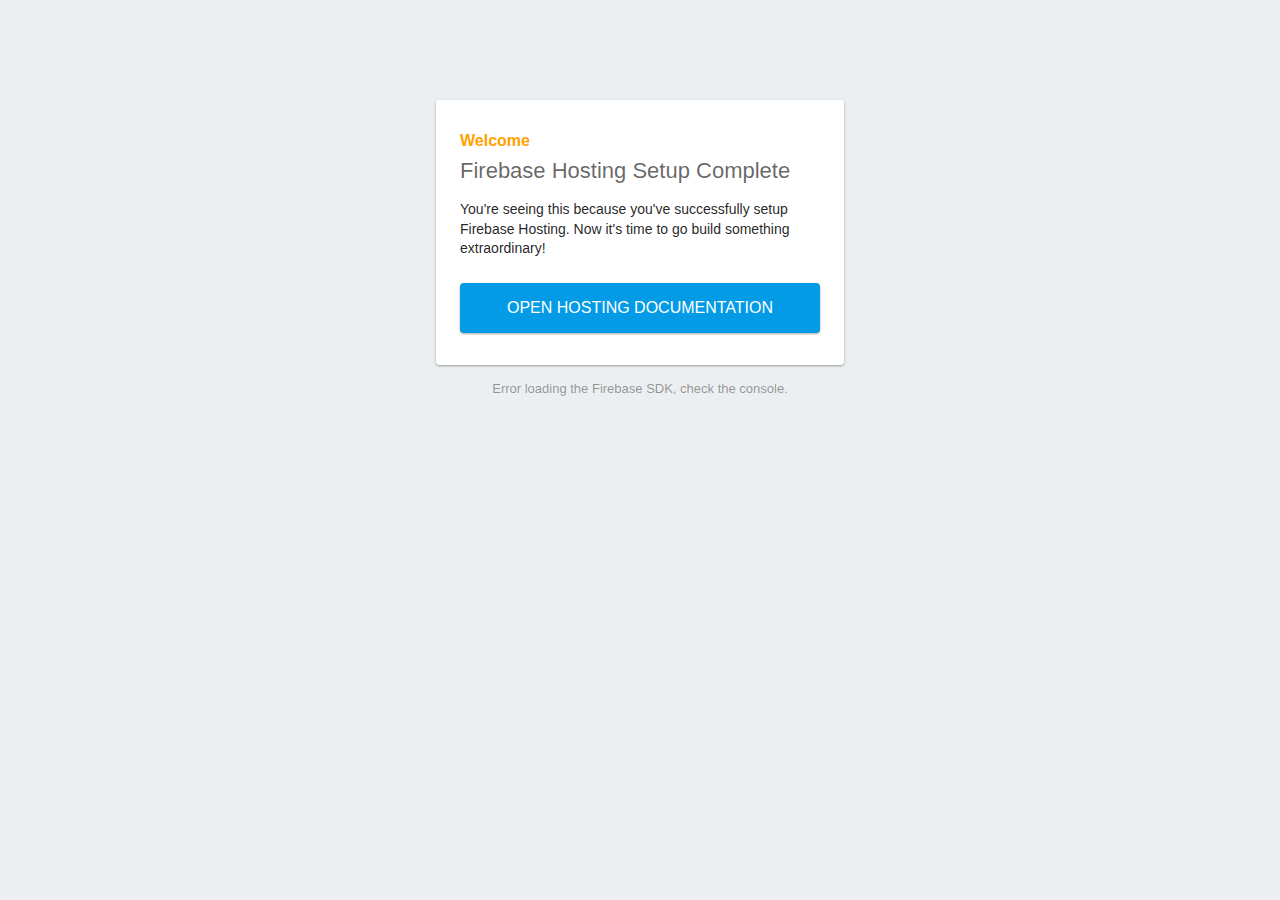
==== public/index.html @ 1b61a0ce "Added Firebase" ====
<!DOCTYPE html>
<html>
  <head>
    <meta charset="utf-8">
    <meta name="viewport" content="width=device-width, initial-scale=1">
    <title>Welcome to Firebase Hosting</title>

    <!-- update the version number as needed -->
    <script defer src="/__/firebase/9.15.0/firebase-app-compat.js"></script>
    <!-- include only the Firebase features as you need -->
    <script defer src="/__/firebase/9.15.0/firebase-auth-compat.js"></script>
    <script defer src="/__/firebase/9.15.0/firebase-database-compat.js"></script>
    <script defer src="/__/firebase/9.15.0/firebase-firestore-compat.js"></script>
    <script defer src="/__/firebase/9.15.0/firebase-functions-compat.js"></script>
    <script defer src="/__/firebase/9.15.0/firebase-messaging-compat.js"></script>
    <script defer src="/__/firebase/9.15.0/firebase-storage-compat.js"></script>
    <script defer src="/__/firebase/9.15.0/firebase-analytics-compat.js"></script>
    <script defer src="/__/firebase/9.15.0/firebase-remote-config-compat.js"></script>
    <script defer src="/__/firebase/9.15.0/firebase-performance-compat.js"></script>
    <!-- 
      initialize the SDK after all desired features are loaded, set useEmulator to false
      to avoid connecting the SDK to running emulators.
    -->
    <script defer src="/__/firebase/init.js?useEmulator=true"></script>

    <style media="screen">
      body { background: #ECEFF1; color: rgba(0,0,0,0.87); font-family: Roboto, Helvetica, Arial, sans-serif; margin: 0; padding: 0; }
      #message { background: white; max-width: 360px; margin: 100px auto 16px; padding: 32px 24px; border-radius: 3px; }
      #message h2 { color: #ffa100; font-weight: bold; font-size: 16px; margin: 0 0 8px; }
      #message h1 { font-size: 22px; font-weight: 300; color: rgba(0,0,0,0.6); margin: 0 0 16px;}
      #message p { line-height: 140%; margin: 16px 0 24px; font-size: 14px; }
      #message a { display: block; text-align: center; background: #039be5; text-transform: uppercase; text-decoration: none; color: white; padding: 16px; border-radius: 4px; }
      #message, #message a { box-shadow: 0 1px 3px rgba(0,0,0,0.12), 0 1px 2px rgba(0,0,0,0.24); }
      #load { color: rgba(0,0,0,0.4); text-align: center; font-size: 13px; }
      @media (max-width: 600px) {
        body, #message { margin-top: 0; background: white; box-shadow: none; }
        body { border-top: 16px solid #ffa100; }
      }
    </style>
  </head>
  <body>
    <div id="message">
      <h2>Welcome</h2>
      <h1>Firebase Hosting Setup Complete</h1>
      <p>You're seeing this because you've successfully setup Firebase Hosting. Now it's time to go build something extraordinary!</p>
      <a target="_blank" href="https://firebase.google.com/docs/hosting/">Open Hosting Documentation</a>
    </div>
    <p id="load">Firebase SDK Loading&hellip;</p>

    <script>
      document.addEventListener('DOMContentLoaded', function() {
        const loadEl = document.querySelector('#load');
        // // 🔥🔥🔥🔥🔥🔥🔥🔥🔥🔥🔥🔥🔥🔥🔥🔥🔥🔥🔥🔥🔥🔥🔥🔥🔥🔥🔥🔥🔥🔥🔥
        // // The Firebase SDK is initialized and available here!
        //
        // firebase.auth().onAuthStateChanged(user => { });
        // firebase.database().ref('/path/to/ref').on('value', snapshot => { });
        // firebase.firestore().doc('/foo/bar').get().then(() => { });
        // firebase.functions().httpsCallable('yourFunction')().then(() => { });
        // firebase.messaging().requestPermission().then(() => { });
        // firebase.storage().ref('/path/to/ref').getDownloadURL().then(() => { });
        // firebase.analytics(); // call to activate
        // firebase.analytics().logEvent('tutorial_completed');
        // firebase.performance(); // call to activate
        //
        // // 🔥🔥🔥🔥🔥🔥🔥🔥🔥🔥🔥🔥🔥🔥🔥🔥🔥🔥🔥🔥🔥🔥🔥🔥🔥🔥🔥🔥🔥🔥🔥

        try {
          let app = firebase.app();
          let features = [
            'auth', 
            'database', 
            'firestore',
            'functions',
            'messaging', 
            'storage', 
            'analytics', 
            'remoteConfig',
            'performance',
          ].filter(feature => typeof app[feature] === 'function');
          loadEl.textContent = `Firebase SDK loaded with ${features.join(', ')}`;
        } catch (e) {
          console.error(e);
          loadEl.textContent = 'Error loading the Firebase SDK, check the console.';
        }
      });
    </script>
  </body>
</html>
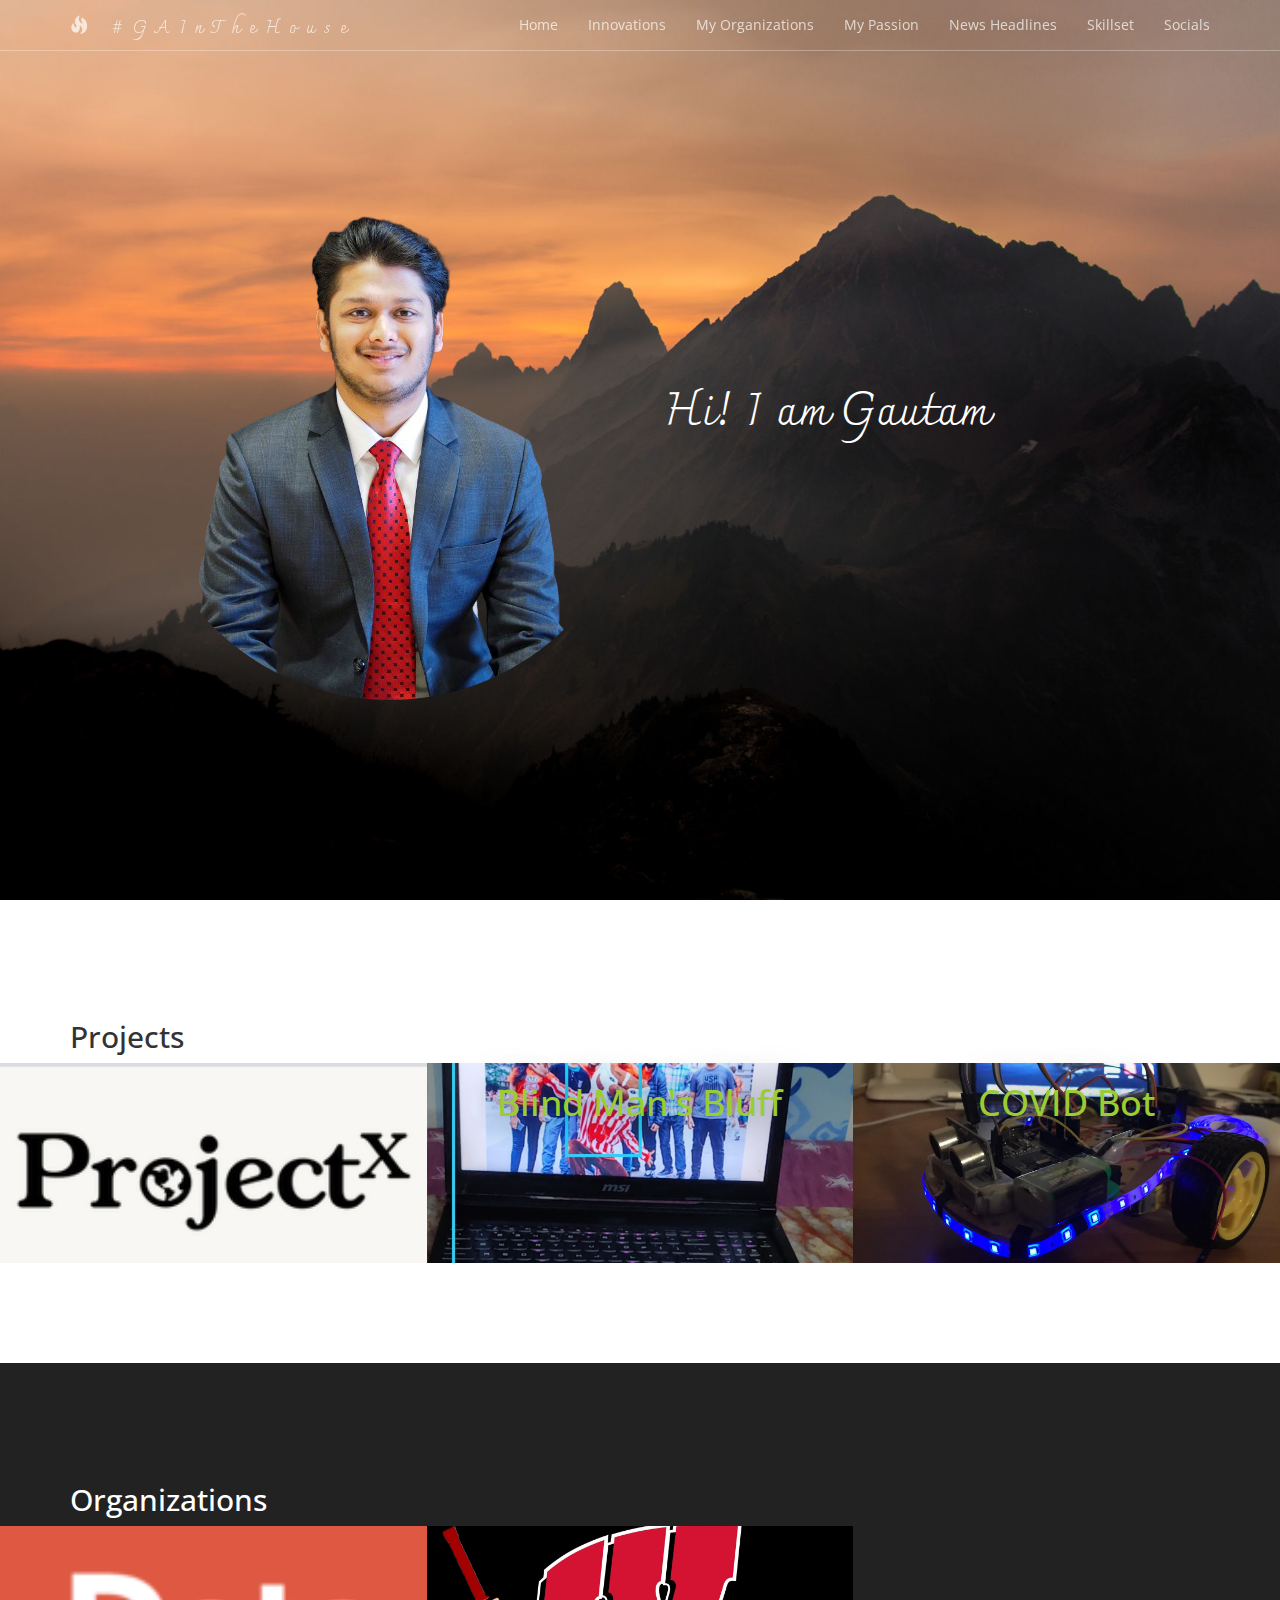
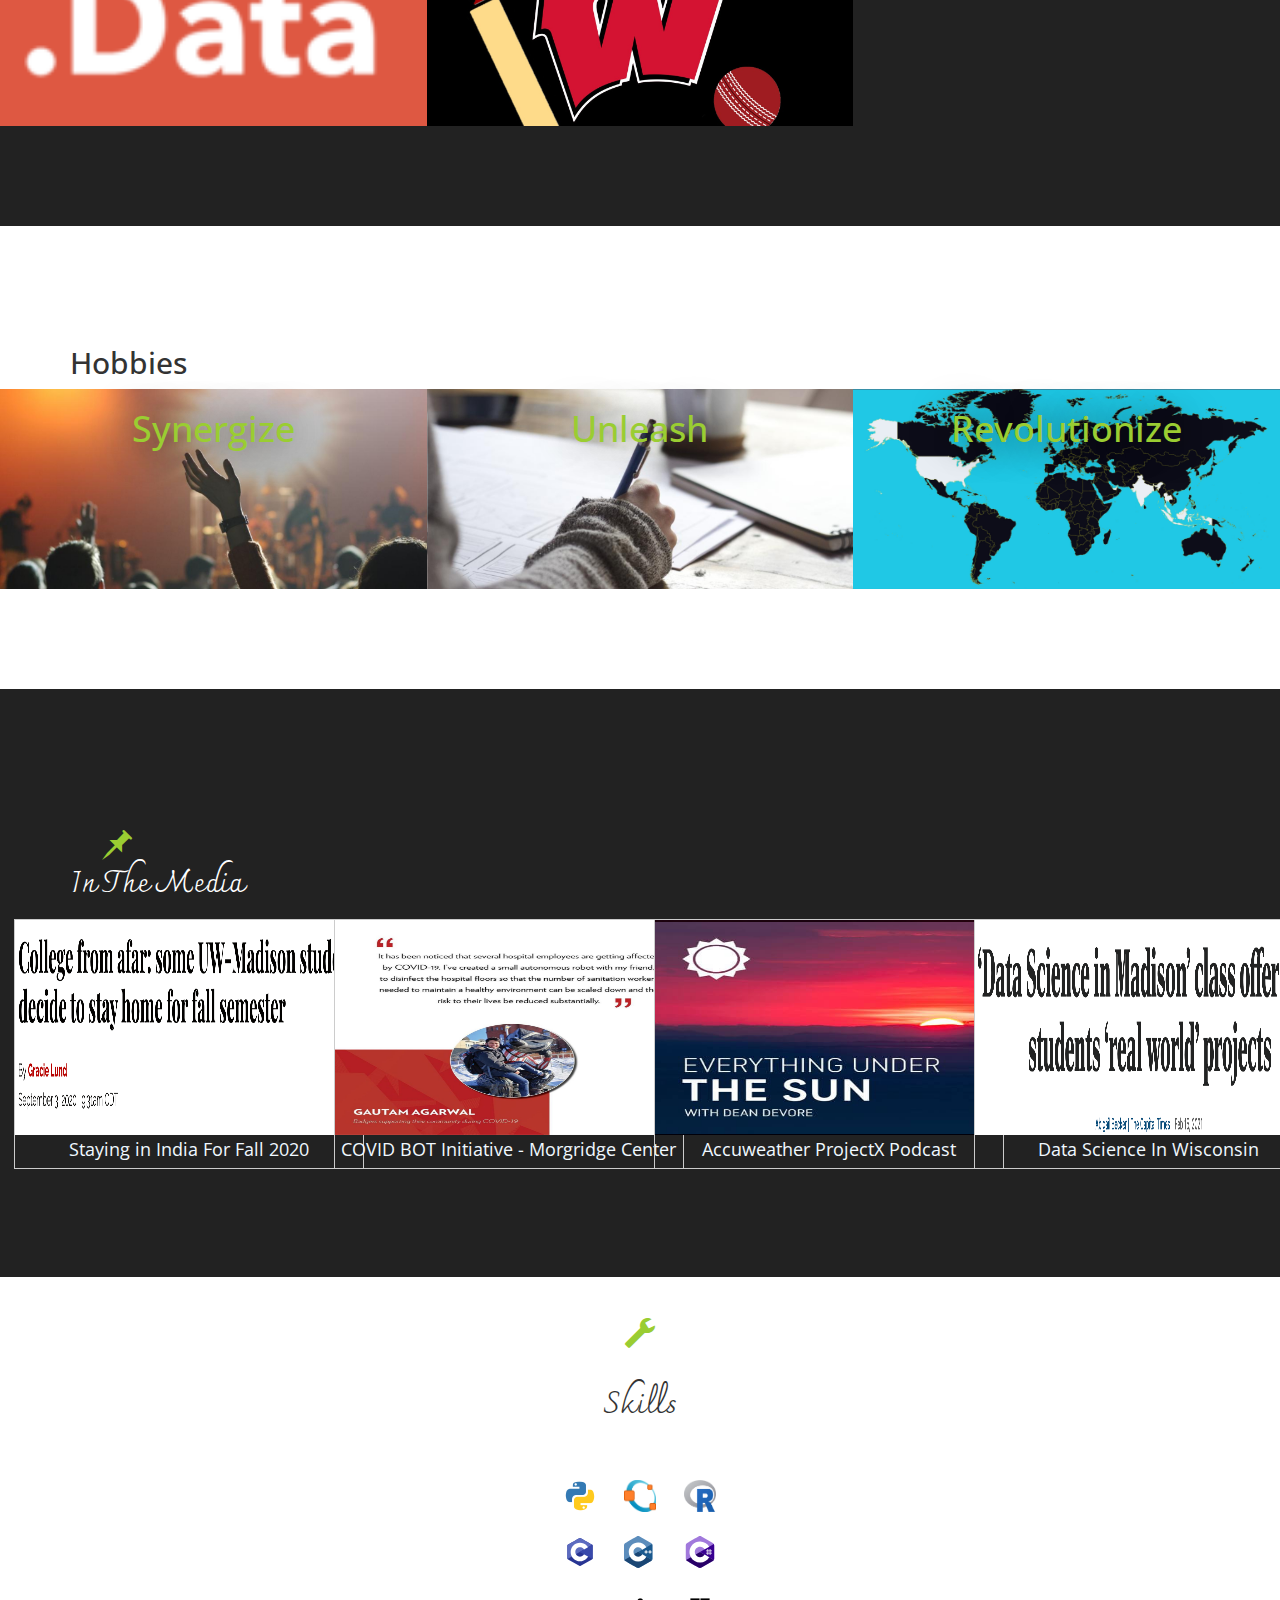
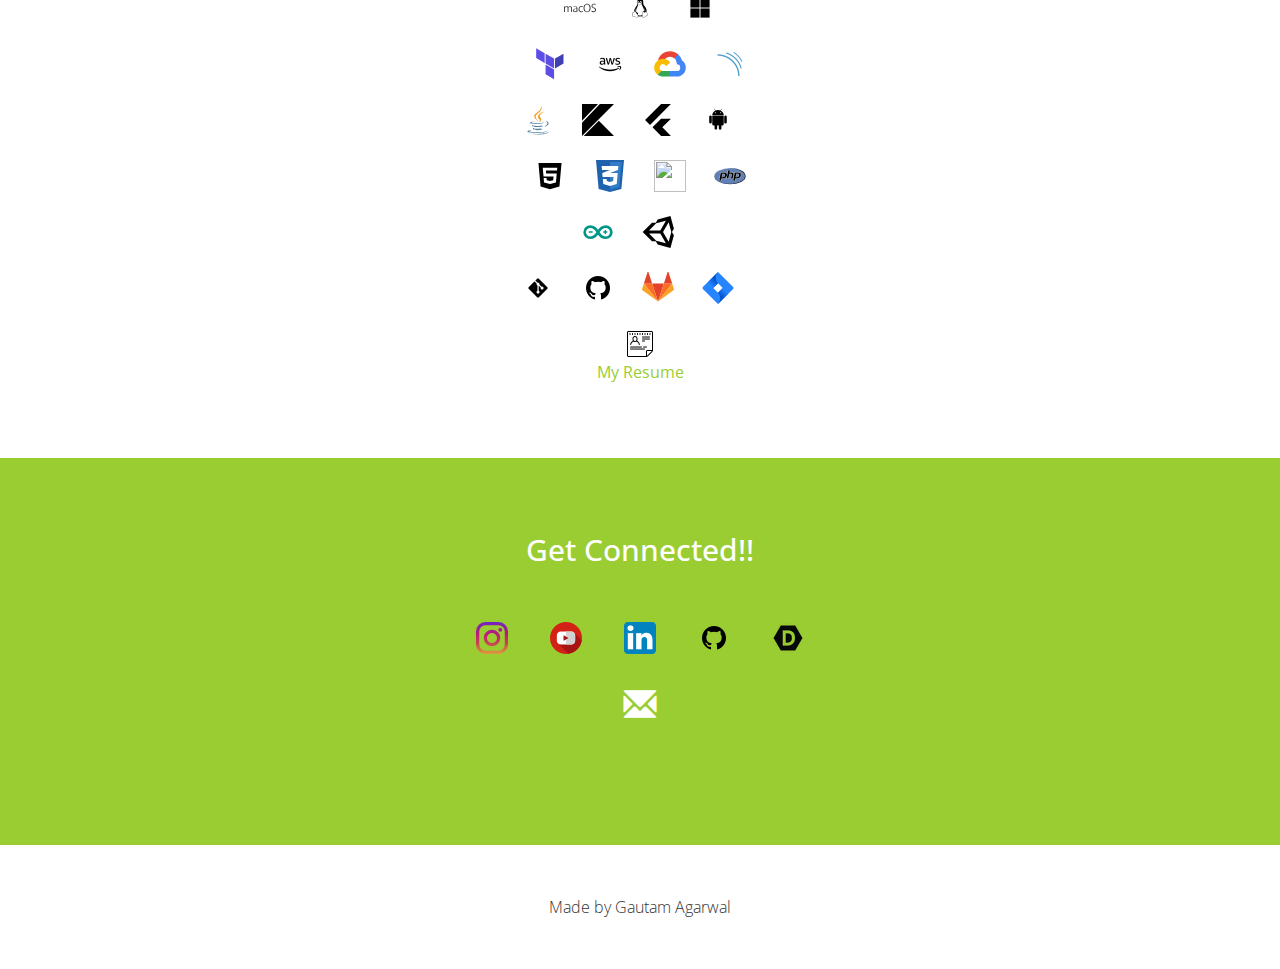
==== commit 4065d849: "Implemented Firebase" ====
--- a/public/index.html
+++ b/public/index.html
@@ -1,89 +1,888 @@
 <!DOCTYPE html>
-<html>
-  <head>
-    <meta charset="utf-8">
-    <meta name="viewport" content="width=device-width, initial-scale=1">
-    <title>Welcome to Firebase Hosting</title>
-
-    <!-- update the version number as needed -->
-    <script defer src="/__/firebase/9.15.0/firebase-app-compat.js"></script>
-    <!-- include only the Firebase features as you need -->
-    <script defer src="/__/firebase/9.15.0/firebase-auth-compat.js"></script>
-    <script defer src="/__/firebase/9.15.0/firebase-database-compat.js"></script>
-    <script defer src="/__/firebase/9.15.0/firebase-firestore-compat.js"></script>
-    <script defer src="/__/firebase/9.15.0/firebase-functions-compat.js"></script>
-    <script defer src="/__/firebase/9.15.0/firebase-messaging-compat.js"></script>
-    <script defer src="/__/firebase/9.15.0/firebase-storage-compat.js"></script>
-    <script defer src="/__/firebase/9.15.0/firebase-analytics-compat.js"></script>
-    <script defer src="/__/firebase/9.15.0/firebase-remote-config-compat.js"></script>
-    <script defer src="/__/firebase/9.15.0/firebase-performance-compat.js"></script>
-    <!-- 
-      initialize the SDK after all desired features are loaded, set useEmulator to false
-      to avoid connecting the SDK to running emulators.
-    -->
-    <script defer src="/__/firebase/init.js?useEmulator=true"></script>
-
-    <style media="screen">
-      body { background: #ECEFF1; color: rgba(0,0,0,0.87); font-family: Roboto, Helvetica, Arial, sans-serif; margin: 0; padding: 0; }
-      #message { background: white; max-width: 360px; margin: 100px auto 16px; padding: 32px 24px; border-radius: 3px; }
-      #message h2 { color: #ffa100; font-weight: bold; font-size: 16px; margin: 0 0 8px; }
-      #message h1 { font-size: 22px; font-weight: 300; color: rgba(0,0,0,0.6); margin: 0 0 16px;}
-      #message p { line-height: 140%; margin: 16px 0 24px; font-size: 14px; }
-      #message a { display: block; text-align: center; background: #039be5; text-transform: uppercase; text-decoration: none; color: white; padding: 16px; border-radius: 4px; }
-      #message, #message a { box-shadow: 0 1px 3px rgba(0,0,0,0.12), 0 1px 2px rgba(0,0,0,0.24); }
-      #load { color: rgba(0,0,0,0.4); text-align: center; font-size: 13px; }
-      @media (max-width: 600px) {
-        body, #message { margin-top: 0; background: white; box-shadow: none; }
-        body { border-top: 16px solid #ffa100; }
-      }
-    </style>
-  </head>
-  <body>
-    <div id="message">
-      <h2>Welcome</h2>
-      <h1>Firebase Hosting Setup Complete</h1>
-      <p>You're seeing this because you've successfully setup Firebase Hosting. Now it's time to go build something extraordinary!</p>
-      <a target="_blank" href="https://firebase.google.com/docs/hosting/">Open Hosting Documentation</a>
+<html lang="en">
+<head>
+
+  <meta charset="utf-8">
+  <meta http-equiv="X-UA-Compatible" content="IE=edge">
+  <meta name="viewport" content="width=device-width, initial-scale=1">
+
+  <!-- The above 3 meta tags *must* come first in the head; any other head content must come *after* these tags -->
+  <title>GAInTheHouse</title>
+
+  <!-- Bootstrap Core CSS -->
+  <link href="css/bootstrap.min.css" rel="stylesheet">
+
+  <!-- Custom CSS: This stylesheet is to override any Bootstrap styles and apply own styles -->
+  <link href="css/custom.css" rel="stylesheet">
+
+  <!--[if lt IE 9]>
+  <script src="https://oss.maxcdn.com/libs/html5shiv/3.7.0/html5shiv.js"></script>
+  <script src="https://oss.maxcdn.com/libs/respond.js/1.4.2/respond.min.js"></script>
+  <![endif]-->
+
+  <!-- Custom Fonts from Google -->
+  <link href="https://fonts.googleapis.com/css?family=Charmonman" rel="stylesheet">
+  <link href='http://fonts.googleapis.com/css?family=Open+Sans:300italic,400italic,600italic,700italic,800italic,400,300,600,700,800' rel='stylesheet' type='text/css'>
+
+  <!-- Title & Fav Icons -->
+  <link rel="apple-touch-icon" sizes="57x57" href="/fav/apple-icon-57x57.png">
+  <link rel="apple-touch-icon" sizes="60x60" href="/fav/apple-icon-60x60.png">
+  <link rel="apple-touch-icon" sizes="72x72" href="/fav/apple-icon-72x72.png">
+  <link rel="apple-touch-icon" sizes="76x76" href="/fav/apple-icon-76x76.png">
+  <link rel="apple-touch-icon" sizes="114x114" href="fav/apple-icon-114x114.png">
+  <link rel="apple-touch-icon" sizes="120x120" href="/fav/apple-icon-120x120.png">
+  <link rel="apple-touch-icon" sizes="144x144" href="/fav/apple-icon-144x144.png">
+  <link rel="apple-touch-icon" sizes="152x152" href="/fav/apple-icon-152x152.png">
+  <link rel="apple-touch-icon" sizes="180x180" href="/fav/apple-icon-180x180.png">
+  <link rel="icon" type="image/png" sizes="192x192"  href="/fav/android-icon-192x192.png">
+  <link rel="icon" type="image/png" sizes="32x32" href="/fav/favicon-32x32.png">
+  <link rel="icon" type="image/png" sizes="96x96" href="/fav/favicon-96x96.png">
+  <link rel="icon" type="image/png" sizes="16x16" href="/fav/favicon-16x16.png">
+  <link rel="manifest" href="/fav/manifest.json">
+  <meta name="msapplication-TileColor" content="#ffffff">
+  <meta name="msapplication-TileImage" content="/fav/ms-icon-144x144.png">
+  <meta name="theme-color" content="#ffffff">
+
+</head>
+
+<body>
+
+  <!-- Navigation -->
+  <nav id="siteNav" class="navbar navbar-default navbar-fixed-top" role="navigation">
+    <div class="container">
+      <!-- Logo and responsive toggle -->
+      <div class="navbar-header">
+        <button type="button" class="navbar-toggle" data-toggle="collapse" data-target="#navbar">
+          <span class="sr-only">Toggle navigation</span>
+          <span class="icon-bar"></span>
+          <span class="icon-bar"></span>
+          <span class="icon-bar"></span>
+        </button>
+        <a class="navbar-brand" href="#">
+          <span class="glyphicon glyphicon-fire"></span>
+          #GAInTheHouse
+        </a>
+      </div>
+      <!-- Navbar links -->
+      <div class="collapse navbar-collapse" id="navbar">
+        <ul class="nav navbar-nav navbar-right">
+          <li>
+            <a href="#head">Home</a>
+          </li>
+          <li>
+            <a href="#innovations">Innovations</a>
+          </li>
+          <li>
+            <a href="#org">My Organizations</a>
+          </li>
+          <li>
+            <a href="#passion">My Passion</a>
+          </li>
+          <li>
+            <a href="#story">News Headlines</a>
+          </li>
+          <li>
+            <a href="#skills">Skillset</a>
+          </li>
+          <li>
+            <a href="#socials">Socials</a>
+          </li>
+        </ul>
+
+      </div><!-- /.navbar-collapse -->
+    </div><!-- /.container -->
+  </nav>
+
+  <!-- Header -->
+  <header>
+    <div class="header-content" id="head">
+      <div class="header-content-inner">
+        <img src="images/1.png" class="gautam-image">
+        <br><br><br><br><br><br>
+        <h1  clss="gautam-font"style="float:left;">&nbsp;&nbsp;Hi! I am Gautam</h1>
+        <br><br><br><br><br><br><br>
+
+      </div>
     </div>
-    <p id="load">Firebase SDK Loading&hellip;</p>
-
-    <script>
-      document.addEventListener('DOMContentLoaded', function() {
-        const loadEl = document.querySelector('#load');
-        // // 🔥🔥🔥🔥🔥🔥🔥🔥🔥🔥🔥🔥🔥🔥🔥🔥🔥🔥🔥🔥🔥🔥🔥🔥🔥🔥🔥🔥🔥🔥🔥
-        // // The Firebase SDK is initialized and available here!
-        //
-        // firebase.auth().onAuthStateChanged(user => { });
-        // firebase.database().ref('/path/to/ref').on('value', snapshot => { });
-        // firebase.firestore().doc('/foo/bar').get().then(() => { });
-        // firebase.functions().httpsCallable('yourFunction')().then(() => { });
-        // firebase.messaging().requestPermission().then(() => { });
-        // firebase.storage().ref('/path/to/ref').getDownloadURL().then(() => { });
-        // firebase.analytics(); // call to activate
-        // firebase.analytics().logEvent('tutorial_completed');
-        // firebase.performance(); // call to activate
-        //
-        // // 🔥🔥🔥🔥🔥🔥🔥🔥🔥🔥🔥🔥🔥🔥🔥🔥🔥🔥🔥🔥🔥🔥🔥🔥🔥🔥🔥🔥🔥🔥🔥
-
-        try {
-          let app = firebase.app();
-          let features = [
-            'auth', 
-            'database', 
-            'firestore',
-            'functions',
-            'messaging', 
-            'storage', 
-            'analytics', 
-            'remoteConfig',
-            'performance',
-          ].filter(feature => typeof app[feature] === 'function');
-          loadEl.textContent = `Firebase SDK loaded with ${features.join(', ')}`;
-        } catch (e) {
-          console.error(e);
-          loadEl.textContent = 'Error loading the Firebase SDK, check the console.';
+  </header>
+
+  <!-- Innovations-->
+  <section class="content innovations" id="innovations">
+    <div class="container">
+      <div class="row">
+        <div class="col-sm-6">
+          <h2 class="section-header">Projects</h2>
+        </div>
+      </div>
+    </div>
+
+    <div class="container-fluid">
+      <div class="row promo">
+        <a onclick="openModal();currentSlide(1)" class="cursor">
+          <div class="col-md-4 promo-item item-1">
+          </div>
+        </a>
+        <a onclick="openModal();currentSlide(2)" class="cursor">
+          <div class="col-md-4 promo-item item-2">
+            <h1>Blind Man's Bluff</h1>
+          </div>
+        </a>
+        <a onclick="openModal();currentSlide(3)" class="cursor">
+          <div class="col-md-4 promo-item item-3">
+            <h1>COVID Bot</h1>
+          </div>
+        </a>
+      </div>
+    </div>
+    <div id="myModallightbox" class="modal-lightbox">
+      <span class="close-lightbox cursor" onclick="closeModallightbox()">&times;</span>
+      <div class="modal-content-lightbox">
+        <div class="mySlides" style="background-color: coral; font-size: 18px; color: white;">
+          <div class="numbertext" >1/3</div>
+          <br>
+          <h1 style="text-align: center"  class="cursor">
+            <img src="images/badgerxlogo.png" width="5%" height="5%" float="center">
+          </h1>
+          <br>
+
+          <a href="https://github.com/GAInTheHouse/BadgerX/blob/main/Submissions/Deliverable%203.pdf" class="cursor">
+            <div class="gallery">
+              <img src="images/paper.png">
+              <div class="desc"><b>Research Paper</b></div>
+            </div>
+          </a>
+          <a href="urs.pdf" class="cursor">
+            <div class="gallery">
+              <img src="images/urs_logo.png">
+              <div class="desc"><b>Undergraduate Research Symposium 2021</b></div>
+            </div>
+          </a>
+
+          <div class="gallery">
+            <img src="images/urs.svg">
+            <div class="desc"><b>Team Snapshot</b></div>
+          </div>
+          <br><br><br><br><br><br><br><br><br><br><br>
+          <ul>
+            &nbsp;&nbsp;<li>Represented the university in an international Machine Learning Research Competition revolving around climate change.</li>
+            &nbsp;&nbsp;<li>We compared different Machine Learning models to predict the Air Quality Index of a region in Northern California, one day after the onset of a wildfire in the vicinity. </li>
+            &nbsp;&nbsp;<li>We plan to continue our research for the next six months. This research will be useful in determining the longer-term trend to air quality index due to wildfires.</li>
+            &nbsp;&nbsp;<li> <a href="https://www.projectx2020.com/" class="cursor">Competition Website</a></li>
+            &nbsp;&nbsp;
+            <li>
+              <a href="https://www.youtube.com/watch?v=AykKGLMdZtg" >
+                <img src="images/youtube.png">
+              </a>
+              : Participants video
+            </li>
+
+          </ul>
+          <br>
+
+
+        </div>
+        <div class="mySlides" style="background-color: coral; font-size: 18px; color: white;">
+          <div class="numbertext">2/3</div>
+          <br>
+          <h1 style="font-family:'Charmonman',cursive;text-align: center" class=" music-icon">
+            Blind Man's Bluff
+          </h1>
+          <br><br>
+          <a href="Blind.pdf">
+          <div class="gallery">
+            <img src="images/blindpresentation.svg">
+            <div class="desc"><b>Presentation</b></div>
+          </div>
+        </a>
+          <div class="gallery">
+            <img src="images/blind.jpg">
+            <div class="desc"><b>Prototype Snapshot</b></div>
+          </div>
+          <div class="gallery">
+            <video controls>
+              <source src="videos/demo.mp4" type="video/mp4">
+                Your browser does not support the video tag.
+              </video>
+            <div class="desc"><b>Demo</b></div>
+          </div>
+          <br><br><br><br><br><br><br><br><br><br><br>
+          <ul >
+            &nbsp;&nbsp;<li>Built a mobile application in flutter to help people who are blind navigate through their daily routine.</li>
+            &nbsp;&nbsp;<li>Used state of the art real-time object detection and distance estimation to alert the user through vibrations and audio feedback. </li>
+            &nbsp;&nbsp;<li> Competition: HackMIT 2020</li>
+            &nbsp;&nbsp;<li> <a href="https://github.com/GAInTheHouse/blind-mans-bluff" class="cursor">Project Repository</a></li>
+          </ul>
+          <br><br><br><br><br>
+
+        </div>
+        <div class="mySlides " style="background-color: coral; font-size: 18px; color: white;" >
+          <div class="numbertext">3/3</div>
+          <br>
+          <h1 style="font-family:'Charmonman',cursive;text-align: center" class="music-icon">COVID Bot</h1>
+          <br><br>
+          <div class="gallery">
+            <video controls>
+              <source src="videos/COVID-BOT.mp4" type="video/mp4">
+                Your browser does not support the video tag.
+              </video>
+              <div class="desc">SOS Hackathon 2020 Presentation</div>
+            </div>
+            <div class="gallery">
+              <img src="images/bot.jpg">
+              <div class="desc"><b>Prototype Snapshot</b></div>
+            </div>
+            <a target="_blank" href="https://www.instagram.com/p/CCllTuADaEI/">
+            <div class="gallery">
+              <img src="images/blind.jpg">
+              <div class="desc"><b>In The Media!</b></div>
+            </div></a>
+            <br><br><br><br><br><br><br><br><br><br><br>
+            <ul>
+              &nbsp;&nbsp;<li>Designed, coded, and prototyped an automated mopping robot with UV disinfectant light and Arduino</li>
+              &nbsp;&nbsp;<li>Used for sanitizing surfaces in hospitals during the COVID-19 outbreak to reduce hospital maintenance staff and the infection rate </li>
+              &nbsp;&nbsp;<li> Competition: SOS Hackathon 2020</li>
+
+              &nbsp;&nbsp;<li> <a href="https://devpost.com/software/covid-bot-9m8xh6" class="cursor"> DEVPOST site</a>  | <a href="https://github.com/GAInTheHouse/COVID-BOT" class="cursor">Project Repository</a></li>
+
+            </ul>
+            <br>
+
+          </div>
+          <a class="prev" onclick="plusSlides(-1)">&#10094;</a>
+          <a class="next" onclick="plusSlides(1)">&#10095;</a>
+
+          <div class="caption-container">
+            <p id="caption"></p>
+          </div>
+          <div class="column-lightbox">
+            <img class="demo cursor" src="images/projectx.png" style="width:100%; max-height: 100%;" onclick="currentSlide(1)" alt="ProjectX">
+          </div>
+          <div class="column-lightbox">
+            <img class="demo cursor" src="images/blind.jpg" style="max-width:100%;max-height: 10%" onclick="currentSlide(2)" alt="Blind Man's Bluff">
+          </div>
+          <div class="column-lightbox">
+            <img class="demo cursor" src="images/bot.jpg" style="max-width:100%; max-height:100%" onclick="currentSlide(3)" alt="COVID BOT">
+          </div>
+        </div>
+      </div>
+
+      <script>
+      function openModal()
+      {
+        document.getElementById('myModallightbox').style.display = "block";
+      }
+
+      function closeModallightbox()
+      {
+        document.getElementById('myModallightbox').style.display = "none";
+      }
+
+      var slideIndex = 1;
+      showSlides(slideIndex);
+
+      function plusSlides(n)
+      {
+        showSlides(slideIndex += n);
+      }
+
+      function currentSlide(n)
+      {
+        showSlides(slideIndex = n);
+      }
+
+      function showSlides(n)
+      {
+        var i;
+        var slides = document.getElementsByClassName("mySlides");
+        var dots = document.getElementsByClassName("demo");
+        var captionText = document.getElementById("caption");
+        if (n > slides.length) {slideIndex = 1}
+        if (n < 1) {slideIndex = slides.length}
+        for (i = 0; i < slides.length; i++)
+        {
+          slides[i].style.display = "none";
         }
-      });
-    </script>
-  </body>
-</html>
+        for (i = 0; i < dots.length; i++)
+        {
+          dots[i].className = dots[i].className.replace(" active", "");
+        }
+        slides[slideIndex-1].style.display = "block";
+        dots[slideIndex-1].className += " active";
+        captionText.innerHTML = dots[slideIndex-1].alt;
+      }
+      </script>
+    </section>
+
+    <!-- Organizations -->
+    <section class="content content-2" id="org">
+      <div class="container">
+        <div class="row">
+          <div class="col-sm-6">
+            <h2 class="section-header">Organizations</h2>
+
+          </div>
+
+        </div>
+      </div>
+
+
+      <div class="container-fluid">
+        <div class="row promo">
+          <a onclick="openModal2();currentSlide2(1)" class="cursor">
+            <div class="col-md-4 promo-item item-4">
+            </div>
+          </a>
+          <a onclick="openModal2();currentSlide2(2)" class="cursor">
+            <div class="col-md-4 promo-item item-5">
+            </div>
+          </a>
+        </div>
+      </div><!-- /.container-fluid -->
+      <div id="myModallightbox2" class="modal-lightbox">
+        <span class="close-lightbox cursor" onclick="closeModallightbox2()">&times;</span>
+        <div class="modal-content-lightbox">
+          <div class="mySlides2" style="background-color: coral; font-size: 18px; color: white;">
+            <div class="numbertext" >1/2</div>
+            <br>
+            <h1 style="text-align: center"  class="cursor">
+              <img src="images/dotData.png"  float="center">
+            </h1>
+
+            <br>
+            <div class="gallery">
+              <img src="images/">
+              <div class="desc"style="color: black"><b>End of Year Presentation</b></div>
+            </div>
+            <div class="gallery">
+              <img src="images/virtual.png">
+              <div class="desc"style="color: black"><b>Virtual Meeting with Amazon Scientist</b></div>
+            </div>
+            <div class="gallery">
+              <img src="images/">
+              <div class="desc"style="color: black"><b>TBD</b></div>
+            </div>
+            <br><br><br><br><br><br><br><br><br><br><br>
+            <ul style="color:black">
+              &nbsp;&nbsp;<li>Position: President</li>
+              &nbsp;&nbsp;<li>About the Club: Data Science Club is an inspirational place to begin surfing society’s next big wave — Big Data. Data science has grown immensely across CS, statistics, business, sciences, and other fields, and we would like to connect, educate, and inspire students across campus, helping them understand how data science fits into their interests and careers. Our main activities/events will range from seminars & talks to study groups to semester long projects, and other opportunities to get students engaged outside of lectures.</li>
+              &nbsp;&nbsp;<li>My role: Contribute to Industry & Faculty Outreach, Social Media Marketing, Collaboration Discussions. Organize Data Science and Career Development Workshops and Virtual Networking Events for 525 club members</li>
+              &nbsp;&nbsp;<li> <a href="http://dotdatascience.org/" class="cursor"> Website</a>  | <a href="https://win.wisc.edu/organization/dotdata" class="cursor">Wisonsin Involvment Network</a> | <a href="https://www.linkedin.com/company/dotdatascienceuw/" class="cursor">LinkedIn</a></li>
+
+            </ul>
+            <br><br>
+          </div>
+          <div class="mySlides2" style="background-color: coral; font-size: 18px; color: white;">
+            <div class="numbertext">2/2</div>
+            <br>
+            <h1 style="text-align: center"  class="cursor">
+              <img src="images/bcc_no_bg.png" width="5%" height="5%" float="center">
+            </h1>
+            <br>
+            <a href="bcc.pdf">
+            <div class="gallery">
+              <img src="images/bcc.jpeg">
+              <div class="desc"style="color: black"><b>First Presentation</b></div>
+            </div>
+            </a>
+            <div class="gallery">
+              <video controls>
+                <source src="videos/practisce.mp4" type="video/mp4">
+                  Your browser does not support the video tag.
+                </video>
+                <div class="desc">Cricket Practisce Session</div>
+              </div>
+              <div class="gallery">
+                <video controls>
+                  <source src="videos/nets.mp4" type="video/mp4">
+                    Your browser does not support the video tag.
+                  </video>
+                  <div class="desc">Nets Session</div>
+                </div>
+
+            <br><br><br><br><br><br><br><br><br><br><br>
+            <ul style="color:black">
+              &nbsp;&nbsp;<li>Position: Co-founder</li>
+              &nbsp;&nbsp;<li>About the Club: The only active cricket club on the campus of the University of Wisconsin - Madison. We are affiliated with American College Cricket (ACC) and aspire to spread recreational and competitive cricket. We intend to play cricket both indoors and outdoors as the weather permits. The game will be played using synthetic and tennis balls for recreation cricket and leather balls with cricketing gear for competitive. The equipment will be provided by the club but members are open to bring their own equipment too. No prior experience is required. We would like to promote greater bonds of friendships between organization members by playing cricket together. </li>
+              &nbsp;&nbsp;<li>My role: Manage organization affiliation, organize cricket matches, live match streams, and networking events. Promote cricket on campus and develop a community of about 275 cricket enthusiasts</li>
+              &nbsp;&nbsp;<li><a href="https://win.wisc.edu/organization/badgercricket" class="cursor">Wisonsin Involvment Network</a></li>
+            </ul>
+            <br><br>
+          </div>
+
+          <a class="prev" onclick="plusSlides2(-1)">&#10094;</a>
+          <a class="next" onclick="plusSlides2(1)">&#10095;</a>
+
+          <div class="caption-container">
+            <p id="caption2"></p>
+          </div>
+          <div class="column-lightbox">
+            <img class="demo2 cursor" src="images/dotData.png" style="max-width:100%; max-height: 100%;" onclick="currentSlide2(1)" alt="dotData Science">
+          </div>
+          <div class="column-lightbox">
+            <img class="demo2 cursor" src="images/bcc.jpeg" style="width:100%" onclick="currentSlide2(2)" alt="Badger Cricket Club">
+          </div>
+        </div>
+      </div>
+      <script>
+      function openModal2()
+      {
+        document.getElementById('myModallightbox2').style.display = "block";
+      }
+
+      function closeModallightbox2()
+      {
+        document.getElementById('myModallightbox2').style.display = "none";
+      }
+
+      var slideIndex = 1;
+      showSlides2(slideIndex);
+
+      function plusSlides2(n)
+      {
+        showSlides2(slideIndex += n);
+      }
+
+      function currentSlide2(n)
+      {
+        showSlides2(slideIndex = n);
+      }
+
+      function showSlides2(n)
+      {
+        var i;
+        var slides = document.getElementsByClassName("mySlides2");
+        var dots = document.getElementsByClassName("demo2");
+        var captionText = document.getElementById("caption2");
+        if (n > slides.length) {slideIndex = 1}
+        if (n < 1) {slideIndex = slides.length}
+        for (i = 0; i < slides.length; i++)
+        {
+          slides[i].style.display = "none";
+        }
+        for (i = 0; i < dots.length; i++)
+        {
+          dots[i].className = dots[i].className.replace(" active", "");
+        }
+        slides[slideIndex-1].style.display = "block";
+        dots[slideIndex-1].className += " active";
+        captionText.innerHTML = dots[slideIndex-1].alt;
+      }
+      </script>
+    </section>
+
+    <!-- Passion -->
+    <section class="content innovations" id="passion">
+      <div class="container">
+        <div class="row">
+          <div class="col-sm-6">
+            <h2 class="section-header">Hobbies</h2>
+
+          </div>
+
+        </div>
+      </div>
+
+
+      <div class="container-fluid">
+        <div class="row promo">
+          <a onclick="openModal3();currentSlide3(1)" class="cursor">
+            <div class="col-md-4 promo-item item-6">
+              <h1 class="cursor">Synergize</h1>
+            </div>
+          </a>
+          <a onclick="openModal3();currentSlide3(2)" class="cursor">
+            <div class="col-md-4 promo-item item-7">
+              <h1>Unleash</h1>
+            </div>
+          </a>
+          <a onclick="openModal3();currentSlide3(3)" class="cursor">
+            <div class="col-md-4 promo-item item-8">
+              <h1>Revolutionize</h1>
+            </div>
+          </a>
+        </div>
+      </div>
+      <div id="myModallightbox3" class="modal-lightbox">
+        <span class="close-lightbox cursor" onclick="closeModallightbox3()">&times;</span>
+        <div class="modal-content-lightbox">
+          <div class="mySlides3 item-6" style="background: url(images/concert.jpg) no-repeat; background-size: auto;">
+            <div class="numbertext" >1/3</div>
+            <br>
+            <h1 style="font-family:'Charmonman',cursive;text-align: center" class="music-icon">
+              <span class="glyphicon glyphicon-music" style="font-size:6px;"></span>
+              <span class="glyphicon glyphicon-music" style="font-size:12px;"></span>
+              <span class="glyphicon glyphicon-music" style="font-size:18px;"></span>
+              <span class="glyphicon glyphicon-music" style="font-size:24px;"></span>
+              <span class="glyphicon glyphicon-music" style="font-size:30px;"></span>
+            </h1>
+            <p style="font-size: 18px; color:white;">
+              &nbsp;&nbsp;&nbsp;&nbsp; Music breathes life within me. It encourages me, motivates me and pours energy into me.<br>
+              &nbsp;&nbsp;&nbsp;&nbsp; I host a youtube channel, "GA InTheHouse" to document a few of my attempts at creating good music.<br>
+            </p>
+            <h1 style="font-family:'Charmonman',cursive; font-size: 30px; color: white;">
+              &nbsp;&nbsp;&nbsp;&nbsp;&nbsp;&nbsp;&nbsp;My Favourite Pieces
+            </h1>
+            <div class="gallery">
+              <video controls>
+                <source src="videos/sway.mp4" type="video/mp4">
+                  Your browser does not support the video tag.
+                </video>
+                <div class="desc">Sway</div>
+              </div>
+              <div class="gallery">
+                <video controls>
+                  <source src="videos/jamaican.mp4" type="video/mp4">
+                    Your browser does not support the video tag.
+                  </video>
+                  <div class="desc">Jamaican Farewell</div>
+                </div>
+                <div class="gallery">
+                  <video controls>
+                    <source src="videos/imagine.mp4" type="video/mp4">
+                      Your browser does not support the video tag.
+                    </video>
+                    <div class="desc">Imagine</div>
+                  </div>
+                  <br><br><br><br><br><br><br><br><br><br><br><br><br><br>
+                  <p style="color: white">&nbsp;&nbsp;&nbsp;&nbsp;&nbsp;
+                    View some more videos on
+                    <a href="https://www.youtube.com/channel/UCxS1_cz53xz7WYj1E4BYRvg?view_as=subscriber">
+                      <img src="images/youtube.png">
+                    </a>
+                  </p>
+                  <br>
+                </div>
+                <div class="mySlides3 item-7" style="background: url(images/writing.jpg) no-repeat; background-size:auto">
+                  <div class="numbertext">2/3</div>
+                  <h1 style="font-family:'Charmonman',cursive;text-align: center;" class="writing-icon">
+                    <span class="glyphicon glyphicon-book" style="font-size:12px;"></span>
+                    <span class="glyphicon glyphicon-pencil" style="font-size:12px;"></span>
+                    <span class="glyphicon glyphicon-pencil" style="font-size:18px;"></span>
+                    <span class="glyphicon glyphicon-pencil" style="font-size:24px;"></span>
+                    <span class="glyphicon glyphicon-pencil" style="font-size:36px;"></span>
+                  </h1>
+                  <br>
+                  <br>
+                  <h1 style="font-family:'Charmonman',cursive; font-size: 30px; color: skyblue;">
+                    &nbsp;&nbsp;&nbsp;&nbsp;&nbsp;&nbsp;&nbsp;My Favourite Artworks
+                  </h1>
+                  <div class="gallery">
+                    <img src="images/art1.jpg">
+                    <div class="desc" style="color: black"><b>Name Doodle</b></div>
+                  </div>
+                  <div class="gallery">
+                    <img src="images/art2.jpg">
+                    <div class="desc" style="color: black"><b>Playing with lines</b></div>
+                  </div>
+                  <div class="gallery">
+                    <img src="images/art3.jpg">
+                    <div class="desc"style="color: black"><b>Abstract Art</b></div>
+                  </div>
+                  <br><br><br><br><br> <br><br><br><br><br> <br><br><br><br><br> <br><br>
+                </div>
+                <div class="mySlides3 item-8">
+                  <div class="numbertext">3/3</div>
+                  <br><br>
+                  <h1 style="text-align: center; color: aliceblue;">
+                    <span class="glyphicon glyphicon-globe" style="font-size:30px;"></span>
+                    <span class="glyphicon glyphicon-plane" style="font-size:24px;"></span>
+                    <br>
+                    Travelling
+                  </h1>
+                  <br>
+                  <br>
+                  <h1 style="font-family:'Charmonman',cursive; font-size: 30px;">
+                    &nbsp;&nbsp;&nbsp;&nbsp;&nbsp;&nbsp;&nbsp;My Favourite Activites
+                  </h1>
+                  <br>
+                  <ul>
+                    <li>Island Hopping In Indonesia</li>
+                    <li>The Venetian Macau's Casino</li>
+                    <li>Wisconsin Dells Waterparks</li>
+                    <li>Mini waterfalls during monsoon alonf Mumbai - Pune Expressway In India</li>
+                  </ul>
+                  <br>
+                  <br>
+                  <h1 style="font-family:'Charmonman',cursive; font-size: 25px;">
+                    &nbsp;&nbsp;&nbsp;&nbsp;&nbsp;&nbsp;&nbsp;My Last Visit: Seattle, Washington, United States
+                  </h1>
+                  <br><br><br><br><br> <br><br><br><br><br> <br><br><br><br><br> <br><br>
+                </div>
+                <a class="prev" onclick="plusSlides3(-1)">&#10094;</a>
+                <a class="next" onclick="plusSlides3(1)">&#10095;</a>
+
+                <div class="caption-container">
+                  <p id="caption3"></p>
+                </div>
+                <div class="column-lightbox">
+                  <img class="demo3 cursor" src="images/concert.jpg" style="max-width:100%; max-height: 100%;" onclick="currentSlide3(1)" alt="Music">
+                </div>
+                <div class="column-lightbox">
+                  <img class="demo3 cursor" src="images/writing.jpg" style="width:100%" onclick="currentSlide3(2)" alt="Art">
+                </div>
+                <div class="column-lightbox">
+                  <img class="demo3 cursor" src="images/map.jpg" style="max-width:100%; max-height:100%" onclick="currentSlide3(3)" alt="Travelling">
+                </div>
+              </div>
+            </div>
+            <script>
+            function openModal3()
+            {
+              document.getElementById('myModallightbox3').style.display = "block";
+            }
+
+            function closeModallightbox3()
+            {
+              document.getElementById('myModallightbox3').style.display = "none";
+            }
+
+            var slideIndex = 1;
+            showSlides3(slideIndex);
+
+            function plusSlides3(n)
+            {
+              showSlides3(slideIndex += n);
+            }
+
+            function currentSlide3(n)
+            {
+              showSlides3(slideIndex = n);
+            }
+
+            function showSlides3(n)
+            {
+              var i;
+              var slides = document.getElementsByClassName("mySlides3");
+              var dots = document.getElementsByClassName("demo3");
+              var captionText = document.getElementById("caption3");
+              if (n > slides.length) {slideIndex = 1}
+              if (n < 1) {slideIndex = slides.length}
+              for (i = 0; i < slides.length; i++)
+              {
+                slides[i].style.display = "none";
+              }
+              for (i = 0; i < dots.length; i++)
+              {
+                dots[i].className = dots[i].className.replace(" active", "");
+              }
+              slides[slideIndex-1].style.display = "block";
+              dots[slideIndex-1].className += " active";
+              captionText.innerHTML = dots[slideIndex-1].alt;
+            }
+            </script>
+
+          </section>
+
+
+          <!-- The Story Of My Life -->
+          <section class="content content-2" id="story">
+            <div class="container">
+              <div class="row">
+                <div class="col-sm-6">
+                  <br>
+                  <h2 class="section-header" style="font-family: 'Charmonman', cursive; ">
+                    &nbsp;&nbsp;&nbsp;&nbsp;<span class="glyphicon glyphicon-pushpin text-primary"></span>
+                    <br>
+                    In The Media
+                  </h2>
+                </div>
+              </div>
+            </div>
+            <div class="responsive">
+              <div class="gallery">
+                <a target="_blank" href="https://www.dailycardinal.com/article/2020/09/college-from-afar-some-uw-madison-students-decide-to-stay-home-for-fall-semester">
+                  <img src="images/abroad.png" alt="Cinque Terre" width="600" height="400">
+                </a>
+                <div class="desc">Staying in India For Fall 2020</div>
+              </div>
+            </div>
+            <div class="responsive">
+              <div class="gallery">
+                <a target="_blank" href="https://www.instagram.com/p/CCllTuADaEI/">
+                  <img src="images/morgridge.png" alt="Forest" width="600" height="400">
+                </a>
+                <div class="desc">COVID BOT Initiative - Morgridge Center</div>
+              </div>
+            </div>
+
+            <div class="responsive">
+              <div class="gallery">
+                <a target="_blank" href="https://www.accuweather.com/podcast/everythingunderthesun?id=8e952980-1fbc-11eb-b4b7-b7db8cbfe574&autoplay=true">
+                  <img src="images/podcast.png" alt="Everything Under The Sun" width="600" height="400">
+                </a>
+                <div class="desc">Accuweather ProjectX Podcast</div>
+              </div>
+            </div>
+
+            <div class="responsive">
+              <div class="gallery">
+                <a target="_blank" href="https://madison.com/ct/news/local/govt-and-politics/data-science-in-madison-class-offers-uw-students-real-world-projects/article_9e5db95e-192c-5747-bd3a-a467d2228c30.html?omhide=true">
+                  <img src="images/638.png" alt="Mountains" width="600" height="400">
+                </a>
+                <div class="desc">Data Science In Wisconsin</div>
+              </div>
+            </div>
+
+            <div class="clearfix"></div>
+
+          </section>
+
+          <!-- Skills -->
+          <section class="content content-4" id="skills">
+            <div class="container">
+
+              <h2 class="section-header" style="font-family: 'Charmonman', cursive; ">
+                <span class="glyphicon glyphicon-wrench text-primary"></span>
+                <br><br>
+                Skills
+              </h2>
+
+              <p float="centre">
+                <br>
+                <br>
+                <img class="skill-icon" src="images/python.png" >
+                &nbsp;&nbsp;&nbsp;&nbsp;&nbsp;
+                <img class="skill-icon" src="images/octave.png" >
+                &nbsp;&nbsp;&nbsp;&nbsp;&nbsp;
+                <img class="skill-icon" src="images/R.png" >
+                <br><br>
+                <img class="skill-icon" src="images/c.svg" >
+                &nbsp;&nbsp;&nbsp;&nbsp;&nbsp;
+                <img class="skill-icon" src="images/cpp.svg">
+                &nbsp;&nbsp;&nbsp;&nbsp;&nbsp;
+                <img class="skill-icon" src="images/c-sharp.svg">
+                <br><br>
+                <img class="skill-icon" src="images/macos.svg">
+                &nbsp;&nbsp;&nbsp;&nbsp;&nbsp;
+                <img class="skill-icon" src="images/linux.png">
+                &nbsp;&nbsp;&nbsp;&nbsp;&nbsp;
+                <img class="skill-icon" src="images/microsoft.png">
+                <br><br>
+                <img class="skill-icon" src="images/terraform.svg" >
+                &nbsp;&nbsp;&nbsp;&nbsp;&nbsp;
+                <img class="skill-icon" src="images/aws.png" >
+                &nbsp;&nbsp;&nbsp;&nbsp;&nbsp;
+                <img class="skill-icon" src="images/google-cloud.svg" >
+                &nbsp;&nbsp;&nbsp;&nbsp;&nbsp;
+                <img class="skill-icon" src="images/SonarQube2.png" >
+                <br><br>
+                <img class="skill-icon" src="images/java.svg" >
+                &nbsp;&nbsp;&nbsp;&nbsp;&nbsp;
+                <img class="skill-icon" src="images/kotlin.svg" >
+                &nbsp;&nbsp;&nbsp;&nbsp;&nbsp;
+                <img class="skill-icon" src="images/flutter.svg" >
+                &nbsp;&nbsp;&nbsp;&nbsp;&nbsp;
+                <img class="skill-icon" src="images/android.png">
+                &nbsp;&nbsp;&nbsp;&nbsp;&nbsp;
+                <br> <br>
+                <img class="skill-icon" src="images/html.svg">
+                &nbsp;&nbsp;&nbsp;&nbsp;&nbsp;
+                <img class="skill-icon" src="images/css.svg">
+                &nbsp;&nbsp;&nbsp;&nbsp;&nbsp;
+                <img class="skill-icon" src="images/Javascript.svg">
+                &nbsp;&nbsp;&nbsp;&nbsp;&nbsp;
+                <img class="skill-icon" src="images/php.svg">
+                <br><br>
+
+                <img class="skill-icon" src="images/arduino.svg">
+                &nbsp;&nbsp;&nbsp;&nbsp;&nbsp;
+                <img class="skill-icon" src="images/unity.svg">
+                &nbsp;&nbsp;&nbsp;&nbsp;&nbsp;
+
+                <br><br>
+                <img class="skill-icon" src="images/git.png">
+                &nbsp;&nbsp;&nbsp;&nbsp;&nbsp;
+                <img class="skill-icon" src="images/github.png">
+                &nbsp;&nbsp;&nbsp;&nbsp;&nbsp;
+                <img class="skill-icon" src="images/gitlab.svg">
+                &nbsp;&nbsp;&nbsp;&nbsp;&nbsp;
+                <img class="skill-icon" src="images/jira.svg">
+                &nbsp;&nbsp;&nbsp;&nbsp;&nbsp;
+                <br><br>
+                <a href="resume.pdf">
+                  <img src="images/resume.png">
+                  <br> My Resume
+                </a>
+                <br><br>
+              </p>
+            </div>
+          </section>
+
+
+          <!-- Footer -->
+          <footer class="page-footer">
+
+            <!-- Contact Us -->
+            <div class="contact" id="socials">
+              <div class="container">
+
+                <h2 class="section-heading">Get Connected!!</h2>
+                <p>
+                  <br>
+                  <a href="https://www.instagram.com/gainthehouse/"><img src="images/instagram.png" float="centre"></a>
+                  &nbsp;&nbsp;&nbsp;&nbsp;&nbsp;
+                  <a href="https://www.youtube.com/channel/UCxS1_cz53xz7WYj1E4BYRvg?view_as=subscriber"><img src="images/youtube.png"></a>
+                  &nbsp;&nbsp;&nbsp;&nbsp;&nbsp;
+                  <a href="https://www.linkedin.com/in/gainthehouse/"><img src="images/linkedin.png"></a>
+                  &nbsp;&nbsp;&nbsp;&nbsp;&nbsp;
+                  <a href="https://github.com/GAInTheHouse"><img src="images/github.png"></a>
+                  &nbsp;&nbsp;&nbsp;&nbsp;&nbsp;
+                  <a href="https://devpost.com/GAInTheHouse?ref_content=user-portfolio&ref_feature=portfolio&ref_medium=global-nav"><img src="images/devpost.png"></a>
+                  <br><br>
+                  <a href="mailto:gauti@gainthehouse.com">
+                    <span class="glyphicon glyphicon-envelope" style="color:white;"></span>
+                    <br>gauti@gainthehouse.com
+                  </a>
+                </p>
+              </div>
+            </div>
+
+            <!-- Copyright etc -->
+            <div class="small-print">
+              <div class="container">
+                <p>
+                  Made by Gautam Agarwal
+                </p>
+              </div>
+            </div>
+
+          </footer>
+
+          <!-- jQuery -->
+          <script src="js/jquery-1.11.3.min.js"></script>
+
+          <!-- Bootstrap Core JavaScript -->
+          <script src="js/bootstrap.min.js"></script>
+
+          <!-- Plugin JavaScript -->
+          <script src="js/jquery.easing.min.js"></script>
+
+          <!-- Custom Javascript -->
+          <script src="js/custom.js"></script>
+    
+    <script type="module">
+  // Import the functions you need from the SDKs you need
+  import { initializeApp } from "https://www.gstatic.com/firebasejs/9.15.0/firebase-app.js";
+  import { getAnalytics } from "https://www.gstatic.com/firebasejs/9.15.0/firebase-analytics.js";
+  // TODO: Add SDKs for Firebase products that you want to use
+  // https://firebase.google.com/docs/web/setup#available-libraries
+
+  // Your web app's Firebase configuration
+  // For Firebase JS SDK v7.20.0 and later, measurementId is optional
+  const firebaseConfig = {
+    apiKey: "AIzaSyAFbEir_TzlorxtEoSnw2Iua6hCLvueiaM",
+    authDomain: "website-gainthehouse.firebaseapp.com",
+    projectId: "website-gainthehouse",
+    storageBucket: "website-gainthehouse.appspot.com",
+    messagingSenderId: "960402060248",
+    appId: "1:960402060248:web:28a5e0420374ae304578ad",
+    measurementId: "G-BLDSXDKTKP"
+  };
+
+  // Initialize Firebase
+  const app = initializeApp(firebaseConfig);
+  const analytics = getAnalytics(app);
+</script>
+
+        </body>
+        </html>
--- a/public/css/custom.css
+++ b/public/css/custom.css
@@ -0,0 +1,980 @@
+html,body
+{
+    width: 100%;
+    height: 100%;
+    font-family: 'Open Sans','Helvetica Neue',Arial,sans-serif;
+}
+
+a
+{
+    color: yellowgreen;
+    -webkit-transition: all .35s;
+    -moz-transition: all .35s;
+    transition: all .35s;
+}
+a:hover,a:focus
+{
+    color: forestgreen;
+}
+
+p
+{
+    font-size: 16px;
+    line-height: 1.5;
+}
+
+header
+{
+    position: relative;
+    width: 100%;
+    min-height: auto;
+    text-align: center;
+    color: #fff;
+    background-image: url('../images/header.jpg');
+    background-position: center;
+    -webkit-background-size:cover;
+    -moz-background-size: cover;
+    background-size:cover;
+    -o-background-size: cover;
+}
+header .header-content
+{
+    position: relative;
+    width: 100%;
+    padding: 100px 15px 70px;
+    text-align: center;
+}
+
+    header .header-content .header-content-inner
+    {
+        margin-right: auto;
+        margin-left: auto;
+        max-width: 1000px;
+    }
+
+header .header-content .header-content-inner h1
+{
+    margin-top:0px;
+    margin-bottom: 20px;
+    font-size: 25px;
+    font-family: 'Charmonman', cursive;
+    font-weight: 300;
+}
+
+
+@media(min-width:850px)
+{
+    header
+    {
+        min-height: 100%;
+    }
+    header .header-content
+    {
+        position: absolute;
+        top: 50%;
+        padding: 0 50px;
+        -webkit-transform: translateY(-50%);
+        -ms-transform: translateY(-50%);
+        transform: translateY(-50%);
+    }
+    header .header-content .header-content-inner
+    {
+        margin-right: auto;
+        margin-left: auto;
+        max-width: 1000px;
+    }
+
+	header .header-content .header-content-inner h1
+    {
+    	margin-top:70px;
+    margin-bottom: 0px;
+        font-size: 45px;
+    }
+
+}
+
+.gautam-image{
+    border-radius: 100%;
+    float:left;
+    max-height: 100%;
+}
+
+
+@media screen and (max-width: 850px)
+{
+    .gautam-image{
+    border-radius: 100%;
+    float:left;
+    height: 250px;
+    }
+
+}
+
+.section-heading
+{
+    margin-top: 0;
+    margin-bottom: 20px;
+}
+
+.intro
+{
+	color: #fff;
+    background-color: yellowgreen;
+    padding: 70px 0;
+    text-align: center;
+}
+
+.content
+{
+    padding: 100px 0;
+}
+
+.content-2
+{
+	color: #fff;
+    background-color: #222;
+}
+
+.content-3
+{
+	padding: 20px 0 40px;
+	text-align: center;
+}
+
+.content-4
+{
+	padding: 20px 0 40px;
+	text-align: center;
+}
+
+.promo,.promo h3,.promo a:link,.promo a:visited,.promo a:hover,.promo a:active
+{
+    color: white;
+	text-shadow: 0px 0px 40px black;
+    text-decoration: none;
+}
+
+.promo-item
+{
+    height: 200px;
+    line-height: 180px;
+    text-align: center;
+}
+
+.promo-item:hover
+{
+    background-size: 110%;
+    border: 10px solid rgba(255,255,255,0.3);
+    line-height: 160px;
+}
+
+.promo-item h3
+{
+    font-size: 40px;
+    display: inline-block;
+    vertical-align: middle;
+}
+
+.item-7
+{
+	background: url('../images/writing.jpg');
+
+}
+
+.item-6
+{
+	background: url('../images/concert.jpg');
+}
+
+.item-8
+{
+	background: url('../images/map.jpg');
+}
+
+.item-1
+{
+	background: url('../images/projectx.png');
+}
+
+.item-2
+{
+	background: url('../images/blind.jpg');
+}
+
+.item-3
+{
+	background: url('../images/bot.jpg');
+}
+
+.item-4
+{
+	background: url('../images/dotData.png');
+}
+
+.item-5
+{
+	background: url('../images/bcc.jpeg');
+}
+
+.item-9
+{
+	background: url('../images/urs.svg');
+}
+
+.item-1,.item-2,.item-3, .item-4, .item-5, .item-6, .item-7, .item-8, .item-9
+{
+	background-size: cover;
+	background-position: 50% 50%;
+}
+
+.page-footer
+{
+	text-align: center;
+}
+
+ .page-footer .contact
+{
+	padding: 75px 0;
+	background-color: yellowgreen;
+	color: #fff;
+}
+
+.page-footer .contact p
+{
+	font-size: 22px;
+	font-weight: 300;
+}
+
+.content-3 .glyphicon,	.page-footer .contact .glyphicon
+{
+	font-size: 32px;
+	font-weight: 700;
+}
+
+.page-footer .small-print
+{
+	padding: 50px 0 40px;
+	font-weight: 300;
+}
+
+.text-light
+{
+    color: rgba(255,255,255,.7);
+}
+
+.navbar-default
+{
+    border-color: rgba(34,34,34,.05);
+    background-color: #fff;
+    -webkit-transition: all .35s;
+    -moz-transition: all .35s;
+    transition: all .35s;
+}
+
+.navbar-default .navbar-header .navbar-brand
+{
+    color: yellowgreen;
+    font-family: 'Charmonman', cursive;
+
+}
+
+.navbar-default .navbar-header .navbar-brand:hover, .navbar-default .navbar-header .navbar-brand:focus
+{
+    color: #eb3812;
+}
+
+.navbar-default .nav > li>a,  .navbar-default .nav>li>a:focus
+{
+    color: #222;
+}
+
+.navbar-default .nav > li>a:hover,  .navbar-default .nav>li>a:focus:hover
+{
+    color: yellowgreen;
+}
+
+.navbar-default .nav > li.active>a,  .navbar-default .nav>li.active>a:focus
+{
+    color: yellowgreen!important;
+    background-color: transparent;
+}
+
+.navbar-default .nav > li.active>a:hover,  .navbar-default .nav>li.active>a:focus:hover
+{
+    background-color: transparent;
+}
+
+@media(min-width:768px)
+{
+    .navbar-default
+    {
+        border-color: rgba(255,255,255,.3);
+        background-color: transparent;
+    }
+
+    .navbar-default .navbar-header .navbar-brand
+    {
+        color: rgba(255,255,255,.7);
+        letter-spacing: 0.5em;
+    }
+
+    .navbar-default .navbar-header .navbar-brand:hover,.navbar-default .navbar-header .navbar-brand:focus
+    {
+        color: #fff;
+    }
+
+    .navbar-default .nav > li>a,.navbar-default .nav>li>a:focus
+    {
+        color: rgba(255,255,255,.7);
+    }
+
+    .navbar-default .nav > li>a:hover,.navbar-default .nav>li>a:focus:hover
+    {
+        color: #fff;
+    }
+
+    .navbar-default.affix
+    {
+        border-color: #fff;
+        background-color: #fff;
+        box-shadow: 0px 7px 20px 0px rgba(0,0,0,0.1);
+    }
+
+    .navbar-default.affix .navbar-header .navbar-brand
+    {
+        letter-spacing: 0;
+        color: yellowgreen;
+    }
+
+    .navbar-default.affix .navbar-header .navbar-brand:hover,.navbar-default.affix .navbar-header .navbar-brand:focus
+    {
+        color: #eb3812;
+    }
+
+    .navbar-default.affix .nav > li>a,.navbar-default.affix .nav>li>a:focus
+    {
+        color: #222;
+    }
+
+    .navbar-default.affix .nav > li>a:hover,.navbar-default.affix .nav>li>a:focus:hover
+    {
+        color: yellowgreen;
+    }
+}
+
+
+.btn-default
+{
+    border-color: #fff;
+    color: #222;
+    background-color: #fff;
+    -webkit-transition: all .35s;
+    -moz-transition: all .35s;
+    transition: all .35s;
+}
+
+.btn-default:hover,.btn-default:focus,.btn-default.focus,.btn-default:active,.btn-default.active,
+.open > .dropdown-toggle.btn-default
+{
+    border-color: #eee;
+    color: #222;
+    background-color: #eee;
+}
+
+.btn-default:active,.btn-default.active,.open > .dropdown-toggle.btn-default
+{
+    background-image: none;
+}
+
+.btn-default.disabled,.btn-default[disabled],fieldset[disabled] .btn-default,.btn-default.disabled:hover,
+.btn-default[disabled]:hover,fieldset[disabled] .btn-default:hover,.btn-default.disabled:focus,.btn-default[disabled]:focus,
+fieldset[disabled] .btn-default:focus,.btn-default.disabled.focus,.btn-default[disabled].focus,
+fieldset[disabled] .btn-default.focus,.btn-default.disabled:active,.btn-default[disabled]:active,
+fieldset[disabled] .btn-default:active,.btn-default.disabled.active,.btn-default[disabled].active,
+fieldset[disabled] .btn-default.active
+{
+    border-color: #fff;
+    background-color: #fff;
+}
+
+.btn-default .badge
+{
+    color: #fff;
+    background-color: #222;
+}
+
+.btn-primary
+{
+    border-color: yellowgreen;
+    color: #fff;
+    background-color: yellowgreen;
+    -webkit-transition: all .35s;
+    -moz-transition: all .35s;
+    transition: all .35s;
+}
+
+.btn-primary:hover,.btn-primary:focus,.btn-primary.focus,.btn-primary:active,.btn-primary.active,
+.open > .dropdown-toggle.btn-primary
+{
+    border-color: limegreen;
+    color: #fff;
+    background-color: limegreen;
+}
+
+.btn-primary:active,.btn-primary.active,.open > .dropdown-toggle.btn-primary
+{
+    background-image: none;
+}
+
+.btn-primary.disabled,.btn-primary[disabled],fieldset[disabled] .btn-primary,.btn-primary.disabled:hover,
+.btn-primary[disabled]:hover,fieldset[disabled] .btn-primary:hover,.btn-primary.disabled:focus,.btn-primary[disabled]:focus,
+fieldset[disabled] .btn-primary:focus,.btn-primary.disabled.focus,.btn-primary[disabled].focus,
+fieldset[disabled] .btn-primary.focus,.btn-primary.disabled:active,.btn-primary[disabled]:active,
+fieldset[disabled] .btn-primary:active,.btn-primary.disabled.active,.btn-primary[disabled].active,
+fieldset[disabled] .btn-primary.active
+{
+    border-color: yellowgreen;
+    background-color: yellowgreen;
+}
+
+.btn-primary .badge
+{
+    color: yellowgreen;
+    background-color: #fff;
+}
+
+
+.btn
+{
+    border-radius: 300px;
+    text-transform: uppercase;
+}
+
+.btn-lg
+{
+    padding: 15px 30px;
+}
+
+::-moz-selection
+{
+    text-shadow: none;
+    color: #fff;
+    background: #222;
+}
+
+::selection
+{
+    text-shadow: none;
+    color: #fff;
+    background: #222;
+}
+
+img::selection
+{
+    color: #fff;
+    background: 0 0;
+}
+
+img::-moz-selection
+{
+    color: #fff;
+    background: 0 0;
+}
+
+.text-primary
+{
+    color: yellowgreen;
+}
+
+.bg-primary
+{
+    background-color: yellowgreen;
+}
+
+
+
+
+
+.row-grid
+{
+    display: -ms-flexbox; /* IE10 */
+    display: flex;
+    -ms-flex-wrap: wrap; /* IE10 */
+    flex-wrap: wrap;
+    padding: 0 4px;
+    max-width:100%;
+}
+
+/* Create four equal columns that sits next to each other */
+.column-grid {
+    -ms-flex: 25%; /* IE10 */
+    flex: 25%;
+    max-width: 25%;
+    padding: 0 4px;
+}
+
+.column-grid img {
+    margin-top: 8px;
+    vertical-align: middle;
+    width:100%;
+    opacity:0.95;
+}
+
+/* Responsive layout - makes a two column-layout instead of four columns */
+@media screen and (max-width: 800px) {
+    .column-grid {
+        -ms-flex: 50%;
+        flex: 50%;
+        max-width: 50%;
+    }
+}
+
+/* Responsive layout - makes the two columns stack on top of each other instead of next to each other */
+@media screen and (max-width: 600px)
+{
+    .column-grid
+    {
+        -ms-flex: 100%;
+        flex: 100%;
+        max-width: 100%;
+    }
+}
+
+
+div.gallery
+{
+     margin: 8px;
+     border: 1px solid #ccc;
+     float: left;
+     width: 350px;
+     height: 250px;
+}
+div.gallery:hover
+{
+     border: 1px solid #777;
+}
+div.gallery video,div.gallery img
+{
+     width: 350px;
+     height: 215px;
+}
+div.desc
+{
+     padding: 2px;
+     text-align: center;
+     font-size: 18px;
+    color: aliceblue;
+}
+
+@media screen and (max-width: 1250px) {
+
+    div.gallery
+{
+     margin: 8px;
+     border: 1px solid #ccc;
+     float: left;
+     width: 250px;
+     height: 215px;
+}
+
+    div.gallery video,div.gallery img
+{
+     width: 250px;
+     height: 175px;
+}
+
+    div.desc
+{
+     padding: 1.5px;
+     text-align: center;
+     font-size: 16px;
+    color: aliceblue;
+}
+
+
+}
+
+@media screen and (max-width: 950px) {
+
+    div.gallery
+{
+     margin: 8px;
+     border: 1px solid #ccc;
+     float: left;
+     width: 200px;
+     height: 215px;
+}
+
+    div.gallery video,div.gallery img
+{
+     width: 200px;
+     height: 175px;
+}
+
+    div.desc
+{
+     padding: 1px;
+     text-align: center;
+     font-size: 14px;
+    color: aliceblue;
+}
+
+
+}
+
+
+@media screen and (max-width: 700px) {
+
+    div.gallery
+{
+     margin: 8px;
+     border: 1px solid #ccc;
+     float: left;
+     width: 150px;
+     height: 200px;
+}
+
+    div.gallery video,div.gallery img
+{
+     width: 150px;
+     height: 150px;
+}
+
+    div.desc
+{
+     padding: 1px;
+     text-align: center;
+     font-size: 12px;
+    color: aliceblue;
+}
+
+
+}
+
+@media screen and (max-width: 550px) {
+
+    div.gallery
+{
+     margin: 8px;
+     border: 1px solid #ccc;
+     float: left;
+     width: 100px;
+     height: 175px;
+}
+
+    div.gallery video,div.gallery img
+{
+     width: 100px;
+     height: 125px;
+}
+
+    div.desc
+{
+     padding: 1px;
+     text-align: center;
+     font-size: 12px;
+    color: aliceblue;
+}
+
+
+}
+
+@media screen and (max-width: 400px) {
+
+    div.gallery
+{
+     margin: 8px;
+     border: 1px solid #ccc;
+     float: left;
+     width: 75px;
+     height: 150px;
+}
+
+    div.gallery video,div.gallery img
+{
+     width: 75px;
+     height: 100px;
+}
+
+    div.desc
+{
+     padding: 1px;
+     text-align: center;
+     font-size: 12px;
+    color: aliceblue;
+}
+
+}
+
+
+div.quotes
+{
+     text-align: center;
+     margin: 10px;
+     border: 1px solid #ccc;
+     float: left;
+     width: 350px;
+     height: 300px;
+     font-size: 50px;
+     color:black;
+}
+div.quotes:hover
+{
+     border: 1px solid #777;
+}
+
+
+
+
+.modal-idea
+{
+    display: none; /* Hidden by default */
+    position: fixed; /* Stay in place */
+    z-index: 1; /* Sit on top */
+    padding-top: 100px; /* Location of the box */
+    left: 0;
+    top: 0;
+    width: 100%; /* Full width */
+    height: 100%; /* Full height */
+    overflow: auto; /* Enable scroll if needed */
+    background-color: rgb(0,0,0); /* Fallback color */
+    background-color: rgba(0,0,0,0.4); /* Black w/ opacity */
+}
+/* Add Animation */
+@-webkit-keyframes animatetop
+{
+    from {top:-300px; opacity:0}
+    to {top:0; opacity:1}
+}
+@keyframes animatetop
+{
+    from {top:-300px; opacity:0}
+    to {top:0; opacity:1}
+}
+/* The Close Button */
+.close-idea
+{
+    color: white;
+    float: right;
+    font-size: 28px;
+    font-weight: bold;
+}
+.close-idea:hover,.close-idea:focus
+{
+    color: #000;
+    text-decoration: none;
+    cursor: pointer;
+}
+
+
+/* Modal Content For Ideas*/
+.modal-content-idea
+{
+    background-color: bisque;
+    position: relative;
+    margin: auto;
+    padding: 0;
+    border: 1px solid #888;
+    width: 80%;
+    box-shadow: 0 4px 8px 0 rgba(0,0,0,0.2),0 6px 20px 0 rgba(0,0,0,0.19);
+    -webkit-animation-name: animatetop;
+    -webkit-animation-duration: 0.4s;
+    animation-name: animatetop;
+    animation-duration: 0.4s
+}
+.modal-header-idea
+{
+    padding: 2px 16px;
+    background-color: darkturquoise;
+    color: white;
+}
+.modal-body-idea
+{
+    padding: 2px 16px;
+}
+.modal-footer-idea
+{
+    padding: 2px 16px;
+    background-color: aqua;
+    color: white;
+}
+
+
+
+
+/*Light Box*/
+.row-lightbox > .column-lightbox
+{
+  padding: 0 8px;
+}
+
+.row-lightbox:after
+{
+  content: "";
+  display: table;
+  clear: both;
+}
+
+.column-lightbox
+{
+  float: left;
+  width: 33%;
+}
+
+.modal-lightbox {
+  display: none;
+  position: fixed;
+  z-index: 1;
+  padding-top: 100px;
+  left: 0;
+  top: 0;
+  width: 100%;
+  height: 100%;
+  overflow: auto;
+  background-color: black;
+}
+
+/* Modal Content */
+.modal-content-lightbox
+{
+  position: relative;
+  background-color: #fefefe;
+  margin: auto;
+  padding: 0;
+  width: 90%;
+  max-width: 1200px;
+}
+
+/* The Close Button */
+.close-lightbox
+{
+  color: white;
+  position: absolute;
+  top: 50px;
+  right: 25px;
+  font-size: 35px;
+  font-weight: bold;
+}
+
+.close-lightbox:hover,.close-lightbox:focus
+{
+  color: #999;
+  text-decoration: none;
+  cursor: pointer;
+}
+
+.mySlides, .mySlides2, .mySlied3
+{
+  display: none;
+  background-size: 100%
+}
+
+.cursor
+{
+  cursor: pointer;
+}
+
+/* Next & previous buttons */
+.prev,.next
+{
+  cursor: pointer;
+  position: absolute;
+  top: 50%;
+  width: auto;
+  padding: 16px;
+  margin-top: -50px;
+  color: white;
+  font-weight: bold;
+  font-size: 20px;
+  transition: 0.6s ease;
+  border-radius: 0 3px 3px 0;
+  user-select: none;
+  -webkit-user-select: none;
+}
+
+/* Position the "next button" to the right */
+.next
+{
+  right: 0;
+  border-radius: 3px 0 0 3px;
+}
+
+/* On hover, add a black background color with a little bit see-through */
+.prev:hover,.next:hover
+{
+  background-color: rgba(0, 0, 0, 0.8);
+}
+
+/* Number text (1/3 etc) */
+.numbertext
+{
+  color: #f2f2f2;
+  font-size: 12px;
+  padding: 8px 12px;
+  position: absolute;
+  top: 0;
+}
+
+
+.caption-container
+{
+  text-align: center;
+  background-color: black;
+  padding: 2px 16px;
+  color: white;
+}
+
+.demo, .demo2, .demo3
+{
+  opacity: 0.6;
+}
+
+.active,.demo:hover, .demo2:hover, .demo3:hover
+{
+  opacity: 1;
+}
+
+.music-icon, .writing-icon
+{
+    color:chartreuse;
+}
+.music-icon:hover, .writing-icon
+{
+    text-shadow: 5px black;
+    color: aqua
+}
+
+.skill-icon
+{
+  width: 32px;
+  height: 32px;
+}
+
+* {
+  box-sizing: border-box;
+}
+
+.responsive {
+  padding: 0 6px;
+  float: left;
+  width: 24.99999%;
+}
+
+@media only screen and (max-width: 700px) {
+  .responsive {
+    width: 49.99999%;
+    margin: 6px 0;
+  }
+}
+
+@media only screen and (max-width: 500px) {
+  .responsive {
+    width: 100%;
+  }
+}
+
+.clearfix:after {
+  content: "";
+  display: table;
+  clear: both;
+}
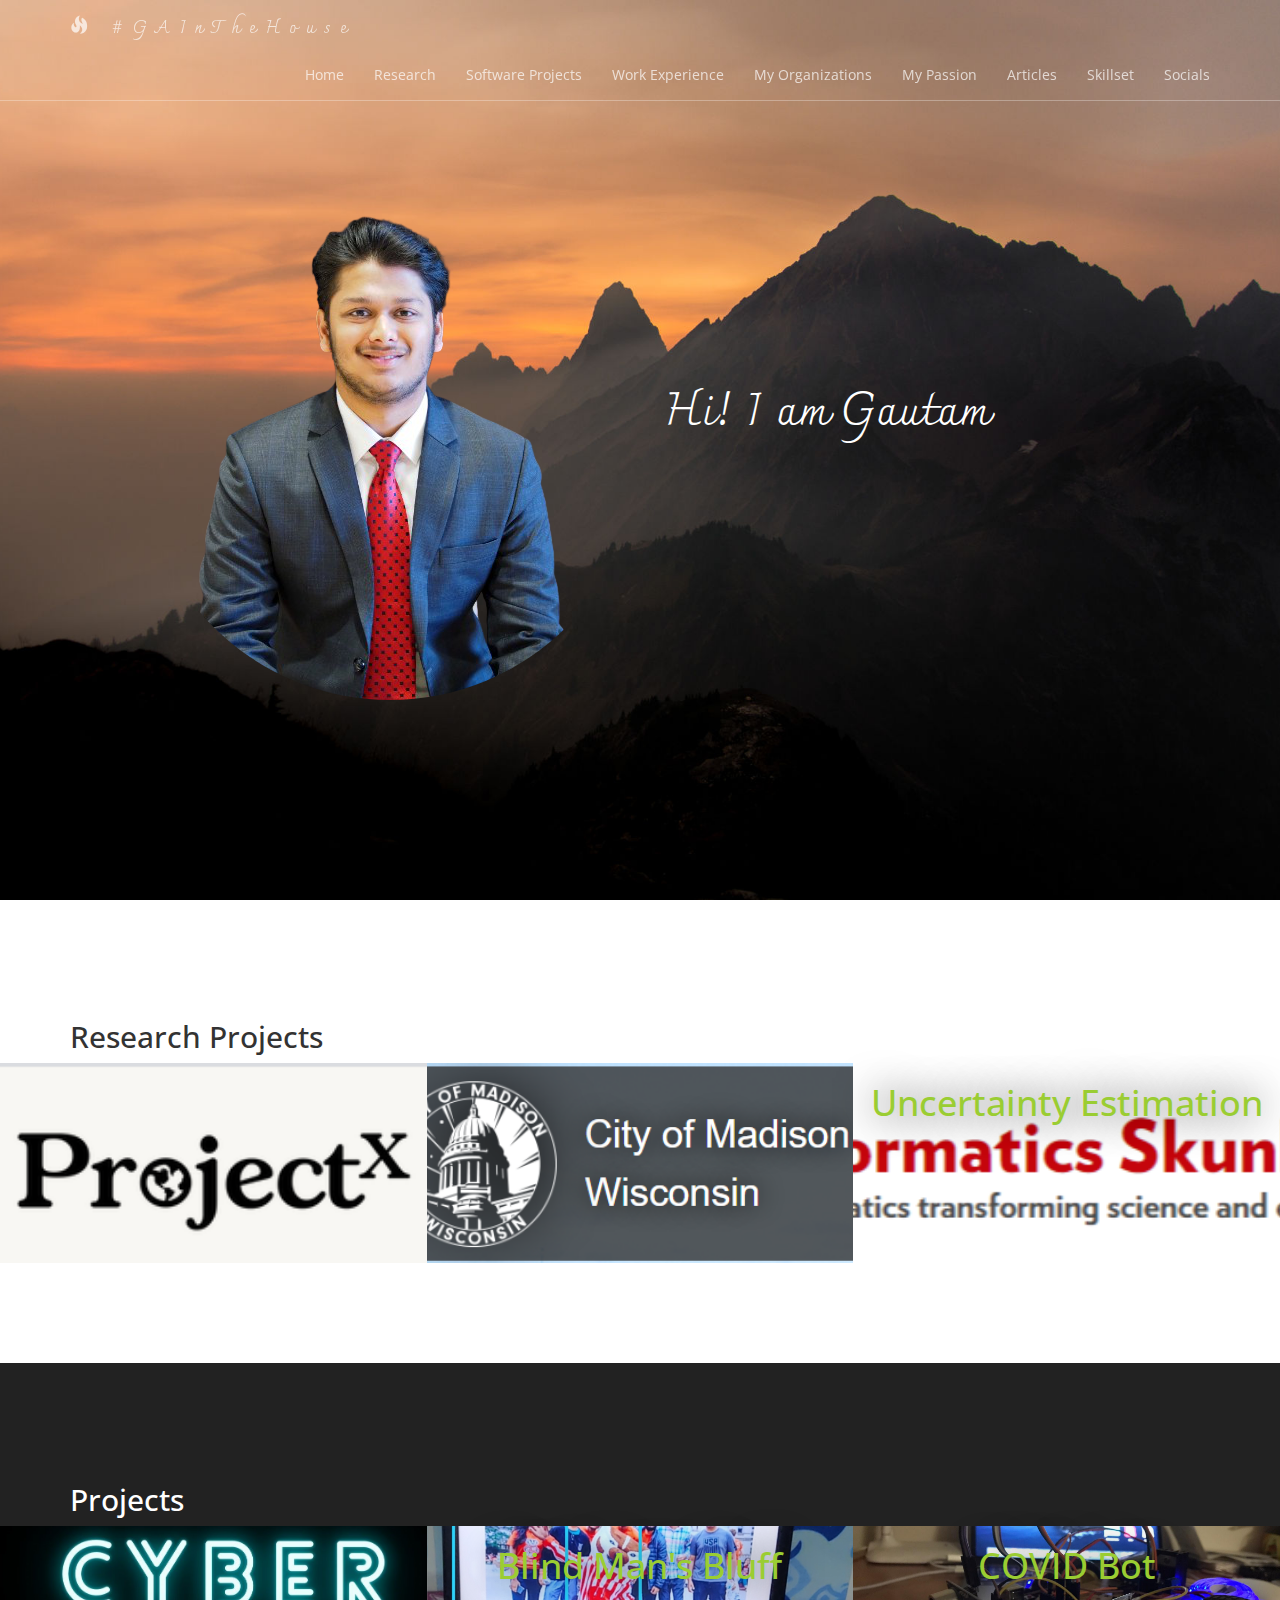
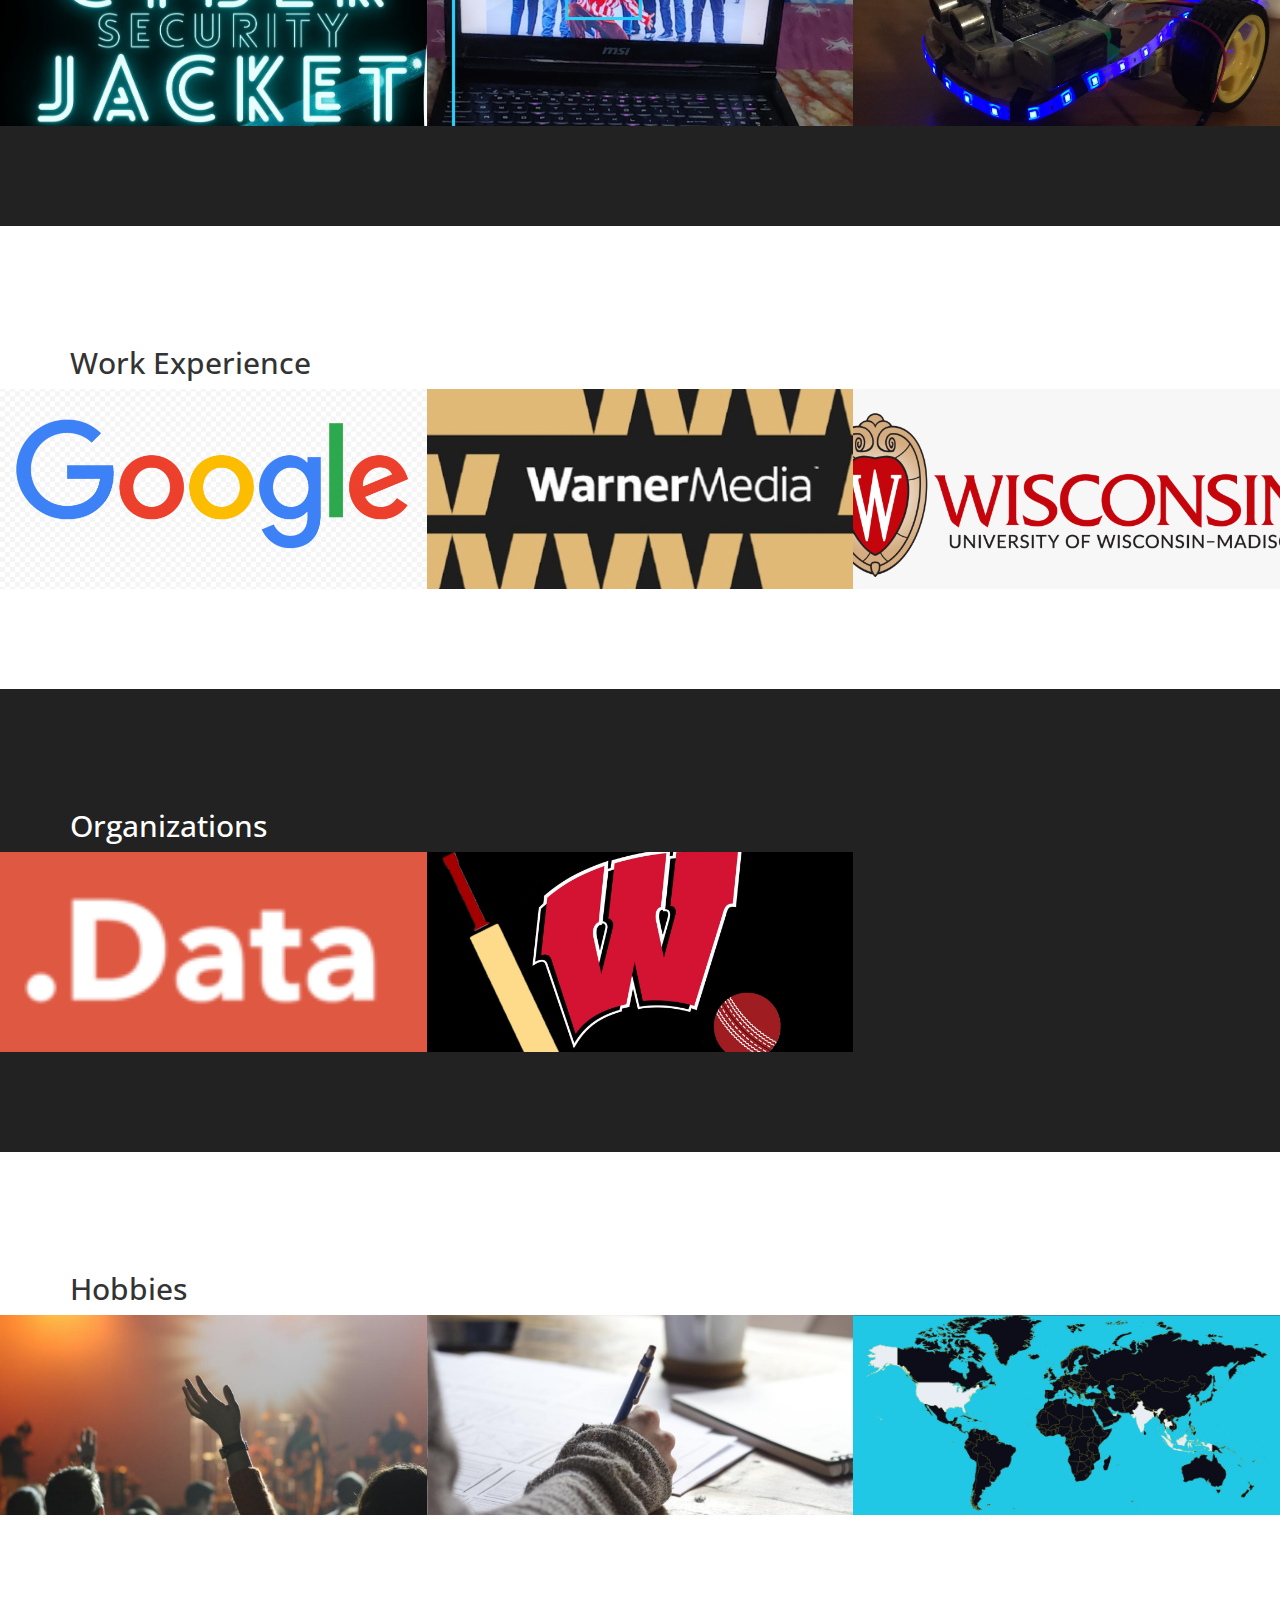
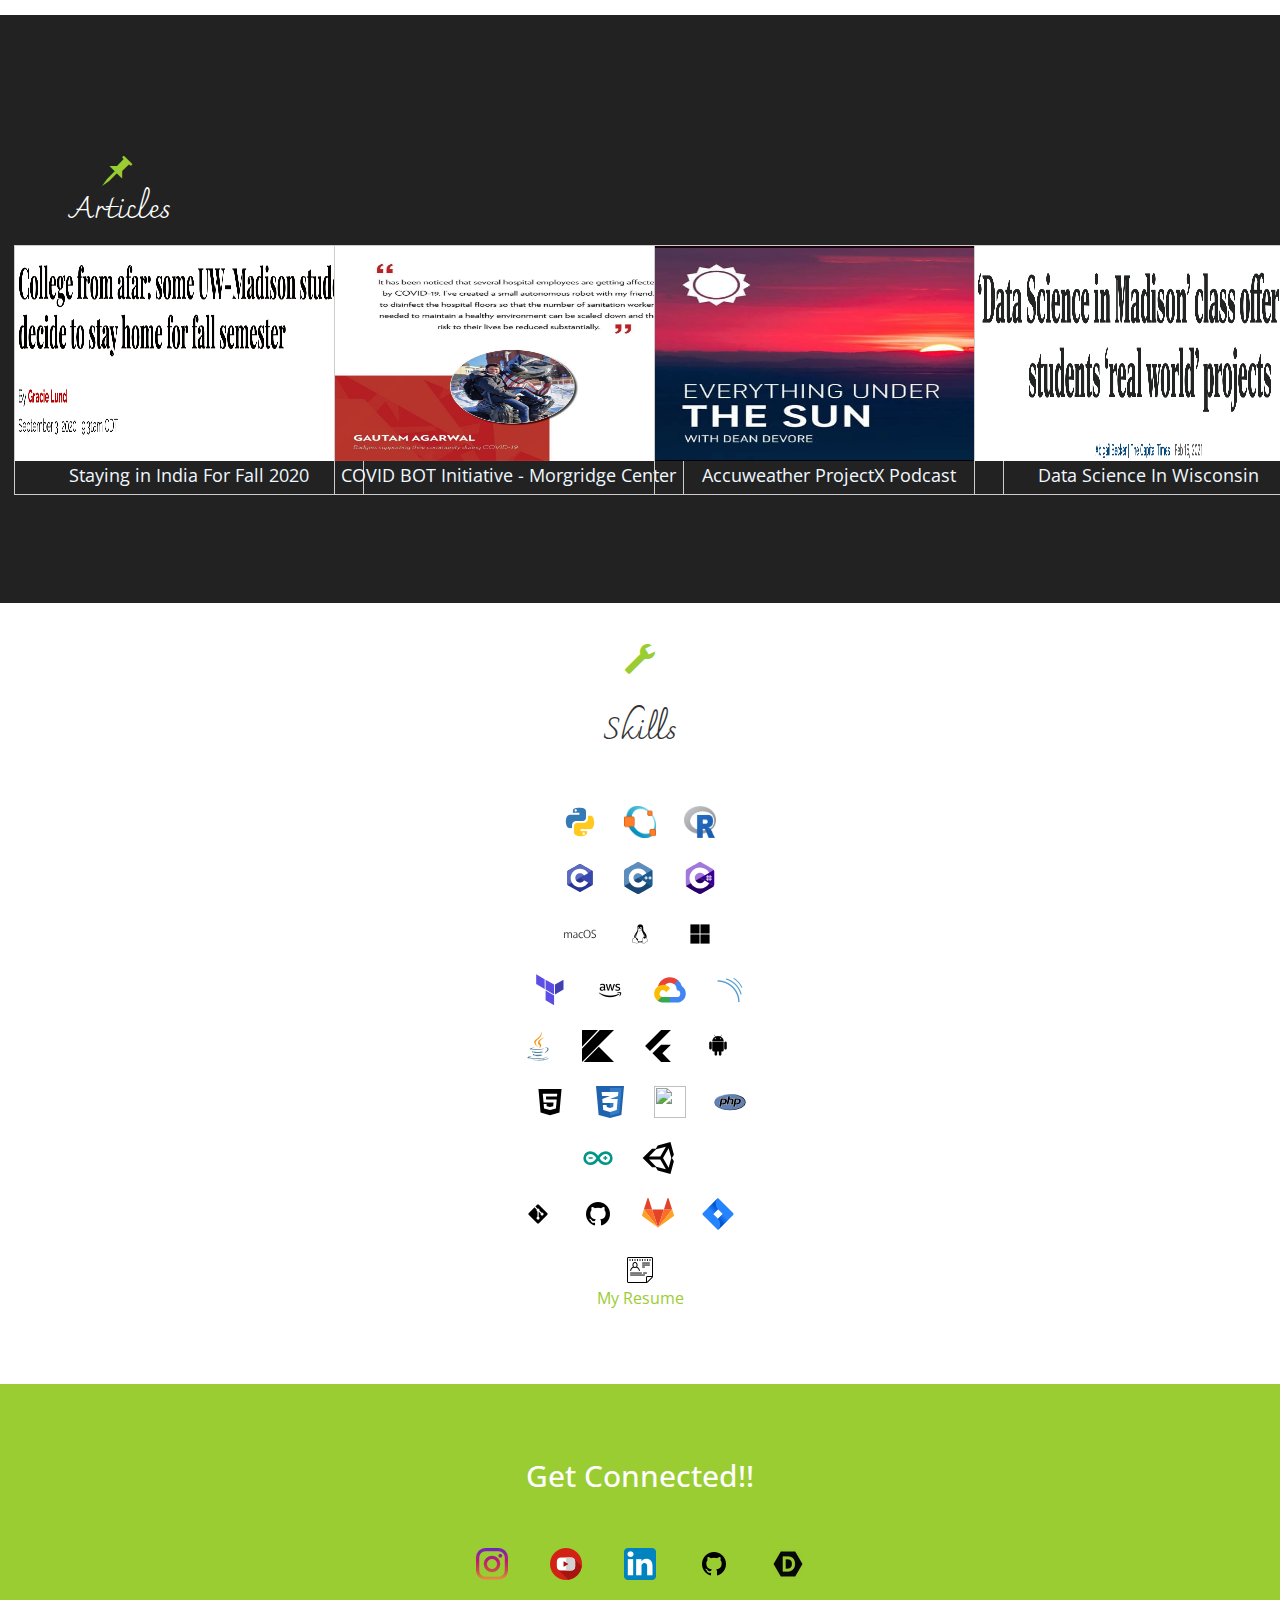
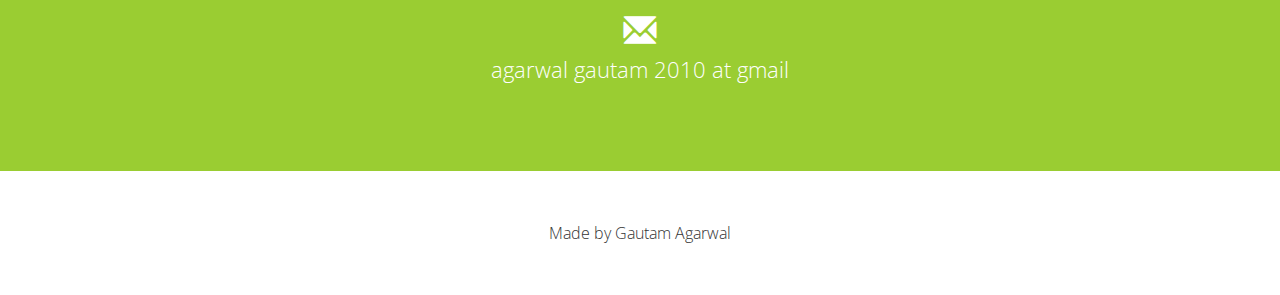
==== commit 46714220: "Modularized Code" ====
--- a/public/index.html
+++ b/public/index.html
@@ -14,6 +14,12 @@
 
   <!-- Custom CSS: This stylesheet is to override any Bootstrap styles and apply own styles -->
   <link href="css/custom.css" rel="stylesheet">
+  <link href="css/custom_header.css" rel="stylesheet">
+  <link href="css/custom_navigation.css" rel="stylesheet">
+  <link href="css/custom_footer.css" rel="stylesheet">
+  <link href="css/custom_gallery.css" rel="stylesheet">
+  <link href="css/custom_articles.css" rel="stylesheet">
+  <link href="css/custom_lightbox.css" rel="stylesheet">
 
   <!--[if lt IE 9]>
   <script src="https://oss.maxcdn.com/libs/html5shiv/3.7.0/html5shiv.js"></script>
@@ -47,8 +53,8 @@
 
 <body>
 
-  <!-- Navigation -->
-  <nav id="siteNav" class="navbar navbar-default navbar-fixed-top" role="navigation">
+    <!-- Navigation -->
+    <nav id="siteNav" class="navbar navbar-default navbar-fixed-top" role="navigation">
     <div class="container">
       <!-- Logo and responsive toggle -->
       <div class="navbar-header">
@@ -70,7 +76,13 @@
             <a href="#head">Home</a>
           </li>
           <li>
-            <a href="#innovations">Innovations</a>
+            <a href="#research">Research</a>
+          </li>
+          <li>
+            <a href="#projects">Software Projects</a>
+          </li>
+          <li>
+            <a href="#work-ex">Work Experience</a>
           </li>
           <li>
             <a href="#org">My Organizations</a>
@@ -79,7 +91,7 @@
             <a href="#passion">My Passion</a>
           </li>
           <li>
-            <a href="#story">News Headlines</a>
+            <a href="#story">Articles</a>
           </li>
           <li>
             <a href="#skills">Skillset</a>
@@ -93,8 +105,8 @@
     </div><!-- /.container -->
   </nav>
 
-  <!-- Header -->
-  <header>
+    <!-- Header -->
+    <header>
     <div class="header-content" id="head">
       <div class="header-content-inner">
         <img src="images/1.png" class="gautam-image">
@@ -106,12 +118,12 @@
     </div>
   </header>
 
-  <!-- Innovations-->
-  <section class="content innovations" id="innovations">
+    <!-- Research Projects-->
+    <section class="content" id="research">
     <div class="container">
       <div class="row">
         <div class="col-sm-6">
-          <h2 class="section-header">Projects</h2>
+          <h2 class="section-header">Research Projects</h2>
         </div>
       </div>
     </div>
@@ -123,13 +135,12 @@
           </div>
         </a>
         <a onclick="openModal();currentSlide(2)" class="cursor">
-          <div class="col-md-4 promo-item item-2">
-            <h1>Blind Man's Bluff</h1>
+          <div class="col-md-4 promo-item item-10">
           </div>
         </a>
         <a onclick="openModal();currentSlide(3)" class="cursor">
-          <div class="col-md-4 promo-item item-3">
-            <h1>COVID Bot</h1>
+          <div class="col-md-4 promo-item item-11">
+            <h1>Uncertainty Estimation</h1>
           </div>
         </a>
       </div>
@@ -147,7 +158,7 @@
 
           <a href="https://github.com/GAInTheHouse/BadgerX/blob/main/Submissions/Deliverable%203.pdf" class="cursor">
             <div class="gallery">
-              <img src="images/paper.png">
+              <img src="images/paper_1.png">
               <div class="desc"><b>Research Paper</b></div>
             </div>
           </a>
@@ -185,64 +196,54 @@
           <div class="numbertext">2/3</div>
           <br>
           <h1 style="font-family:'Charmonman',cursive;text-align: center" class=" music-icon">
-            Blind Man's Bluff
+            Water Infrastructure
           </h1>
           <br><br>
-          <a href="Blind.pdf">
+          <a href="Water_Infrastructure_Paper.pdf">
           <div class="gallery">
-            <img src="images/blindpresentation.svg">
+            <img src="images/Water_Infrastructure_JSPG.png">
+            <div class="desc"><b>Paper</b></div>
+          </div>
+        </a>
+        <a href="Water_Infrastructure_Presentation.pdf">
+          <div class="gallery">
+            <img src="images/Water_Infrastructure.svg">
             <div class="desc"><b>Presentation</b></div>
           </div>
-        </a>
+            </a>
           <div class="gallery">
-            <img src="images/blind.jpg">
-            <div class="desc"><b>Prototype Snapshot</b></div>
-          </div>
-          <div class="gallery">
-            <video controls>
-              <source src="videos/demo.mp4" type="video/mp4">
-                Your browser does not support the video tag.
-              </video>
-            <div class="desc"><b>Demo</b></div>
-          </div>
+                <a target="_blank" href="https://madison.com/ct/news/local/govt-and-politics/data-science-in-madison-class-offers-uw-students-real-world-projects/article_9e5db95e-192c-5747-bd3a-a467d2228c30.html?omhide=true">
+                  <img src="images/638.png" alt="Madison" width="600" height="400">
+                </a>
+                <div class="desc">Data Science In Wisconsin</div>
+        </div>
           <br><br><br><br><br><br><br><br><br><br><br>
           <ul >
-            &nbsp;&nbsp;<li>Built a mobile application in flutter to help people who are blind navigate through their daily routine.</li>
-            &nbsp;&nbsp;<li>Used state of the art real-time object detection and distance estimation to alert the user through vibrations and audio feedback. </li>
-            &nbsp;&nbsp;<li> Competition: HackMIT 2020</li>
-            &nbsp;&nbsp;<li> <a href="https://github.com/GAInTheHouse/blind-mans-bluff" class="cursor">Project Repository</a></li>
+              &nbsp;&nbsp;<li>Research project using data analysis and machine learning to optimize the maintenance of roads and water mains in Madison.  </li>
+              &nbsp;&nbsp;<li>Analyzed breakage factors and predicted future breakages in water pipes; factored road quality to suggest a combined repair plan. </li>
           </ul>
           <br><br><br><br><br>
 
         </div>
-        <div class="mySlides " style="background-color: coral; font-size: 18px; color: white;" >
+        <div class="mySlides" style="background-color: coral; font-size: 18px; color: white;" >
           <div class="numbertext">3/3</div>
           <br>
-          <h1 style="font-family:'Charmonman',cursive;text-align: center" class="music-icon">COVID Bot</h1>
+          <h1 style="font-family:'Charmonman',cursive;text-align: center" class="music-icon">Uncertainty Estimation</h1>
           <br><br>
+          <a href="skunkworks_slide_deck.pdf">
           <div class="gallery">
-            <video controls>
-              <source src="videos/COVID-BOT.mp4" type="video/mp4">
-                Your browser does not support the video tag.
-              </video>
-              <div class="desc">SOS Hackathon 2020 Presentation</div>
-            </div>
+            <img src="images/skunkworks_report.svg">
+            <div class="desc">Research Deck</div>
+          </div>
+            </a>
             <div class="gallery">
-              <img src="images/bot.jpg">
-              <div class="desc"><b>Prototype Snapshot</b></div>
-            </div>
-            <a target="_blank" href="https://www.instagram.com/p/CCllTuADaEI/">
-            <div class="gallery">
-              <img src="images/blind.jpg">
-              <div class="desc"><b>In The Media!</b></div>
-            </div></a>
+              <img src="images/Skunkworks-S21.png">
+              <div class="desc">Team Picture</div>
+            </div>
             <br><br><br><br><br><br><br><br><br><br><br>
             <ul>
-              &nbsp;&nbsp;<li>Designed, coded, and prototyped an automated mopping robot with UV disinfectant light and Arduino</li>
-              &nbsp;&nbsp;<li>Used for sanitizing surfaces in hospitals during the COVID-19 outbreak to reduce hospital maintenance staff and the infection rate </li>
-              &nbsp;&nbsp;<li> Competition: SOS Hackathon 2020</li>
-
-              &nbsp;&nbsp;<li> <a href="https://devpost.com/software/covid-bot-9m8xh6" class="cursor"> DEVPOST site</a>  | <a href="https://github.com/GAInTheHouse/COVID-BOT" class="cursor">Project Repository</a></li>
+              &nbsp;&nbsp;<li>Research project using error analysis to estimate the domain of standard machine learning models. </li>
+              &nbsp;&nbsp;<li>Explored the relationship between different distance metrics and the error in different error metrics.</li>
 
             </ul>
             <br>
@@ -258,10 +259,10 @@
             <img class="demo cursor" src="images/projectx.png" style="width:100%; max-height: 100%;" onclick="currentSlide(1)" alt="ProjectX">
           </div>
           <div class="column-lightbox">
-            <img class="demo cursor" src="images/blind.jpg" style="max-width:100%;max-height: 10%" onclick="currentSlide(2)" alt="Blind Man's Bluff">
+            <img class="demo cursor" src="images/city_of_madison.png" style="max-width:100%;max-height: 10%" onclick="currentSlide(2)" alt="Water Infrastructure">
           </div>
           <div class="column-lightbox">
-            <img class="demo cursor" src="images/bot.jpg" style="max-width:100%; max-height:100%" onclick="currentSlide(3)" alt="COVID BOT">
+            <img class="demo cursor" src="images/skunkworks.png" style="max-width:100%; max-height:100%" onclick="currentSlide(3)" alt="Uncertainty Estimation">
           </div>
         </div>
       </div>
@@ -312,103 +313,148 @@
       }
       </script>
     </section>
-
-    <!-- Organizations -->
-    <section class="content content-2" id="org">
-      <div class="container">
-        <div class="row">
-          <div class="col-sm-6">
-            <h2 class="section-header">Organizations</h2>
-
-          </div>
-
-        </div>
-      </div>
-
-
-      <div class="container-fluid">
-        <div class="row promo">
-          <a onclick="openModal2();currentSlide2(1)" class="cursor">
-            <div class="col-md-4 promo-item item-4">
+    
+    <!-- Software Projects-->
+    <section class="content content-2" id="projects">
+    <div class="container">
+      <div class="row">
+        <div class="col-sm-6">
+          <h2 class="section-header">Projects</h2>
+        </div>
+      </div>
+    </div>
+
+    <div class="container-fluid">
+      <div class="row promo">
+        <a onclick="openModal2();currentSlide2(1)" class="cursor">
+          <div class="col-md-4 promo-item item-12">
+            
+          </div>
+        </a>
+        <a onclick="openModal2();currentSlide2(2)" class="cursor">
+          <div class="col-md-4 promo-item item-2">
+            <h1>Blind Man's Bluff</h1>
+          </div>
+        </a>
+        <a onclick="openModal2();currentSlide2(3)" class="cursor">
+          <div class="col-md-4 promo-item item-3">
+            <h1>COVID Bot</h1>
+          </div>
+        </a>
+      </div>
+    </div>
+    <div id="myModallightbox2" class="modal-lightbox">
+      <span class="close-lightbox cursor" onclick="closeModallightbox2()">&times;</span>
+      <div class="modal-content-lightbox">
+        <div class="mySlides2" style="background-color: coral; font-size: 18px; color: white;">
+          <div class="numbertext" >1/3</div>
+          <br>
+          <h1 style="text-align: center"  class="cursor">
+            Cyber Jacket
+          </h1>
+          <br>
+
+          
+            <div class="gallery">
+              <img src="images/cybersecurity_jacket.jpg">
+              <div class="desc"><b>Jacket</b></div>
+            </div>
+
+          <a href="images/cybersecurity_poster.jpg" class="cursor">
+            <div class="gallery">
+              <img src="images/cybersecurity_poster.jpg">
+              <div class="desc">Poster</div>
             </div>
           </a>
-          <a onclick="openModal2();currentSlide2(2)" class="cursor">
-            <div class="col-md-4 promo-item item-5">
-            </div>
-          </a>
-        </div>
-      </div><!-- /.container-fluid -->
-      <div id="myModallightbox2" class="modal-lightbox">
-        <span class="close-lightbox cursor" onclick="closeModallightbox2()">&times;</span>
-        <div class="modal-content-lightbox">
-          <div class="mySlides2" style="background-color: coral; font-size: 18px; color: white;">
-            <div class="numbertext" >1/2</div>
+
+            <a href="images/cybersecurity_architecture.png" class="cursor">
+          <div class="gallery">
+            <img src="images/cybersecurity_architecture.png">
+            <div class="desc"><b>Project Architecture</b></div>
+          </div>
+            </a>
+          <br><br><br><br><br><br><br><br><br><br><br>
+          <ul>
+            &nbsp;&nbsp;<li> A jacket that shows your security breaches by showing whether it passes our security tests by LED colors (Red - fail, Yellow - semi-vulnerable, Green - pass) and showing solution suggestions on a website. </li>
+            &nbsp;&nbsp;<li>We designed this using a security guard-style jacket and created LED strip designs on the jacket. </li> 
+            &nbsp;&nbsp;<li>What makes this unique is that security awareness education does not involve wearable aspects, and is usually information heavy.  </li>
+            &nbsp;&nbsp;<li>This is a fun way to learn more about how security breaches and safety.</li>
+            &nbsp;&nbsp;<li>My contribution: Project Manager; Engineered the  architecture; Set up the cloud infrastructure; Developed flask application; Developed multiple arduino code bases to connect remotely to internet, scrape a website, find data, communicate beween different modules and the lights 
+                        </li>
+            &nbsp;&nbsp;<li> <a href="https://github.com/GAInTheHouse/cybersecurity-jacketS" class="cursor">Project Repository</a></li>      
+
+          </ul>
+          <br>
+
+
+        </div>
+        <div class="mySlides2" style="background-color: coral; font-size: 18px; color: white;">
+          <div class="numbertext">2/3</div>
+          <br>
+          <h1 style="font-family:'Charmonman',cursive;text-align: center" class=" music-icon">
+            Blind Man's Bluff
+          </h1>
+          <br><br>
+          <a href="Blind.pdf">
+          <div class="gallery">
+            <img src="images/blindpresentation.svg">
+            <div class="desc"><b>Presentation</b></div>
+          </div>
+        </a>
+          <div class="gallery">
+            <img src="images/blind.jpg">
+            <div class="desc"><b>Prototype Snapshot</b></div>
+          </div>
+          <div class="gallery">
+            <video controls>
+              <source src="videos/demo.mp4" type="video/mp4">
+                Your browser does not support the video tag.
+              </video>
+            <div class="desc"><b>Demo</b></div>
+          </div>
+          <br><br><br><br><br><br><br><br><br><br><br>
+          <ul >
+            &nbsp;&nbsp;<li>Built a mobile application in flutter to help people who are blind navigate through their daily routine.</li>
+            &nbsp;&nbsp;<li>Used state of the art real-time object detection and distance estimation to alert the user through vibrations and audio feedback. </li>
+            &nbsp;&nbsp;<li> Competition: HackMIT 2020</li>
+            &nbsp;&nbsp;<li> <a href="https://github.com/GAInTheHouse/blind-mans-bluff" class="cursor">Project Repository</a></li>
+          </ul>
+          <br><br><br><br><br>
+
+        </div>
+        <div class="mySlides2" style="background-color: coral; font-size: 18px; color: white;" >
+          <div class="numbertext">3/3</div>
+          <br>
+          <h1 style="font-family:'Charmonman',cursive;text-align: center" class="music-icon">COVID Bot</h1>
+          <br><br>
+          <div class="gallery">
+            <video controls>
+              <source src="videos/COVID-BOT.mp4" type="video/mp4">
+                Your browser does not support the video tag.
+              </video>
+              <div class="desc">SOS Hackathon 2020 Presentation</div>
+            </div>
+            <div class="gallery">
+              <img src="images/bot.jpg">
+              <div class="desc"><b>Prototype Snapshot</b></div>
+            </div>
+            <a target="_blank" href="https://www.instagram.com/p/CCllTuADaEI/">
+            <div class="gallery">
+              <img src="images/morgridge.png">
+              <div class="desc"><b>In The Media!</b></div>
+            </div></a>
+            <br><br><br><br><br><br><br><br><br><br><br>
+            <ul>
+              &nbsp;&nbsp;<li>Designed, coded, and prototyped an automated mopping robot with UV disinfectant light and Arduino</li>
+              &nbsp;&nbsp;<li>Used for sanitizing surfaces in hospitals during the COVID-19 outbreak to reduce hospital maintenance staff and the infection rate </li>
+              &nbsp;&nbsp;<li> Competition: SOS Hackathon 2020</li>
+
+              &nbsp;&nbsp;<li> <a href="https://devpost.com/software/covid-bot-9m8xh6" class="cursor"> DEVPOST site</a>  | <a href="https://github.com/GAInTheHouse/COVID-BOT" class="cursor">Project Repository</a></li>
+
+            </ul>
             <br>
-            <h1 style="text-align: center"  class="cursor">
-              <img src="images/dotData.png"  float="center">
-            </h1>
-
-            <br>
-            <div class="gallery">
-              <img src="images/">
-              <div class="desc"style="color: black"><b>End of Year Presentation</b></div>
-            </div>
-            <div class="gallery">
-              <img src="images/virtual.png">
-              <div class="desc"style="color: black"><b>Virtual Meeting with Amazon Scientist</b></div>
-            </div>
-            <div class="gallery">
-              <img src="images/">
-              <div class="desc"style="color: black"><b>TBD</b></div>
-            </div>
-            <br><br><br><br><br><br><br><br><br><br><br>
-            <ul style="color:black">
-              &nbsp;&nbsp;<li>Position: President</li>
-              &nbsp;&nbsp;<li>About the Club: Data Science Club is an inspirational place to begin surfing society’s next big wave — Big Data. Data science has grown immensely across CS, statistics, business, sciences, and other fields, and we would like to connect, educate, and inspire students across campus, helping them understand how data science fits into their interests and careers. Our main activities/events will range from seminars & talks to study groups to semester long projects, and other opportunities to get students engaged outside of lectures.</li>
-              &nbsp;&nbsp;<li>My role: Contribute to Industry & Faculty Outreach, Social Media Marketing, Collaboration Discussions. Organize Data Science and Career Development Workshops and Virtual Networking Events for 525 club members</li>
-              &nbsp;&nbsp;<li> <a href="http://dotdatascience.org/" class="cursor"> Website</a>  | <a href="https://win.wisc.edu/organization/dotdata" class="cursor">Wisonsin Involvment Network</a> | <a href="https://www.linkedin.com/company/dotdatascienceuw/" class="cursor">LinkedIn</a></li>
-
-            </ul>
-            <br><br>
-          </div>
-          <div class="mySlides2" style="background-color: coral; font-size: 18px; color: white;">
-            <div class="numbertext">2/2</div>
-            <br>
-            <h1 style="text-align: center"  class="cursor">
-              <img src="images/bcc_no_bg.png" width="5%" height="5%" float="center">
-            </h1>
-            <br>
-            <a href="bcc.pdf">
-            <div class="gallery">
-              <img src="images/bcc.jpeg">
-              <div class="desc"style="color: black"><b>First Presentation</b></div>
-            </div>
-            </a>
-            <div class="gallery">
-              <video controls>
-                <source src="videos/practisce.mp4" type="video/mp4">
-                  Your browser does not support the video tag.
-                </video>
-                <div class="desc">Cricket Practisce Session</div>
-              </div>
-              <div class="gallery">
-                <video controls>
-                  <source src="videos/nets.mp4" type="video/mp4">
-                    Your browser does not support the video tag.
-                  </video>
-                  <div class="desc">Nets Session</div>
-                </div>
-
-            <br><br><br><br><br><br><br><br><br><br><br>
-            <ul style="color:black">
-              &nbsp;&nbsp;<li>Position: Co-founder</li>
-              &nbsp;&nbsp;<li>About the Club: The only active cricket club on the campus of the University of Wisconsin - Madison. We are affiliated with American College Cricket (ACC) and aspire to spread recreational and competitive cricket. We intend to play cricket both indoors and outdoors as the weather permits. The game will be played using synthetic and tennis balls for recreation cricket and leather balls with cricketing gear for competitive. The equipment will be provided by the club but members are open to bring their own equipment too. No prior experience is required. We would like to promote greater bonds of friendships between organization members by playing cricket together. </li>
-              &nbsp;&nbsp;<li>My role: Manage organization affiliation, organize cricket matches, live match streams, and networking events. Promote cricket on campus and develop a community of about 275 cricket enthusiasts</li>
-              &nbsp;&nbsp;<li><a href="https://win.wisc.edu/organization/badgercricket" class="cursor">Wisonsin Involvment Network</a></li>
-            </ul>
-            <br><br>
-          </div>
-
+
+          </div>
           <a class="prev" onclick="plusSlides2(-1)">&#10094;</a>
           <a class="next" onclick="plusSlides2(1)">&#10095;</a>
 
@@ -416,13 +462,17 @@
             <p id="caption2"></p>
           </div>
           <div class="column-lightbox">
-            <img class="demo2 cursor" src="images/dotData.png" style="max-width:100%; max-height: 100%;" onclick="currentSlide2(1)" alt="dotData Science">
+            <img class="demo2 cursor" src="images/cybersecurity.jpg" style="width:100%; max-height: 100%;" onclick="currentSlide2(1)" alt="Cybersecurity Jacket">
           </div>
           <div class="column-lightbox">
-            <img class="demo2 cursor" src="images/bcc.jpeg" style="width:100%" onclick="currentSlide2(2)" alt="Badger Cricket Club">
-          </div>
-        </div>
-      </div>
+            <img class="demo2 cursor" src="images/blind.jpg" style="max-width:100%;max-height: 10%" onclick="currentSlide2(2)" alt="Blind Man's Bluff">
+          </div>
+          <div class="column-lightbox">
+            <img class="demo2 cursor" src="images/bot.jpg" style="max-width:100%; max-height:100%" onclick="currentSlide2(3)" alt="COVID BOT">
+          </div>
+        </div>
+      </div>
+
       <script>
       function openModal2()
       {
@@ -470,42 +520,347 @@
       </script>
     </section>
 
+    <!-- Work Experience-->
+    <section class="content" id="work-ex">
+    <div class="container">
+      <div class="row">
+        <div class="col-sm-6">
+          <h2 class="section-header">Work Experience</h2>
+        </div>
+      </div>
+    </div>
+
+    <div class="container-fluid">
+      <div class="row promo">
+        <a onclick="openModal3();currentSlide3(1)" class="cursor">
+          <div class="col-md-4 promo-item item-13">
+              
+          </div>
+        </a>
+        <a onclick="openModal3();currentSlide3(2)" class="cursor">
+          <div class="col-md-4 promo-item item-14">
+        
+          </div>
+        </a>
+        <a onclick="openModal3();currentSlide3(3)" class="cursor">
+          <div class="col-md-4 promo-item item-15">
+          </div>
+        </a>
+      </div>
+    </div>
+    <div id="myModallightbox3" class="modal-lightbox">
+      <span class="close-lightbox cursor" onclick="closeModallightbox3()">&times;</span>
+      <div class="modal-content-lightbox">
+        <div class="mySlides3" style="background-color: coral; font-size: 18px; color: white;">
+          <div class="numbertext" >1/3</div>
+          <br>
+          <h1 style="font-family:'Charmonman',cursive;text-align: center" class=" music-icon">
+            SWE Intern - Google LLC
+          </h1>
+          <br><br>
+          <br><br>
+          <ul>
+            &nbsp;&nbsp;<li> Developed workflow using Python and Google tools to automate the cost model generation and update the cost model weekly </li>
+            &nbsp;&nbsp;<li> Modularized and refactored unchecked code; found and fixed bugs while migrating code to the official repository. </li>
+            &nbsp;&nbsp;<li> Engineered a fast light-weight validation method to replace the traditional iterative A/B validation method. </li>
+            &nbsp;&nbsp;<li> Decreased 7 manual steps to a single confirmation step; improved runtime from 16 - 28 hours to 8 hours; decreased server load</li>
+          </ul>
+          <br>
+
+
+        </div>
+        <div class="mySlides3" style="background-color: coral; font-size: 18px; color: white;">
+          <div class="numbertext">2/3</div>
+          <br>
+          <h1 style="font-family:'Charmonman',cursive;text-align: center" class=" music-icon">
+           Media Workflow Engineering Intern - WarnerMedia 
+          </h1>
+          <br><br>
+          <br><br>
+          <ul >
+            &nbsp;&nbsp;<li>Developed media workflows software using SDVI and AWS platforms </li>
+            &nbsp;&nbsp;<li>Participated in Scrum methodologies and teamwork strategies like pair programming and code reviews</li>
+          </ul>
+          <br><br><br><br><br>
+
+        </div>
+        <div class="mySlides3" style="background-color: coral; font-size: 18px; color: white;" >
+          <div class="numbertext">3/3</div>
+          <br>
+          <h1 style="font-family:'Charmonman',cursive;text-align: center" class="music-icon">Enterprise Integration Intern, Division of Information Technology</h1>
+          <br><br>
+            <ul>
+              &nbsp;&nbsp;<li>Helped integrate IT systems and data across the UW, worked with modern DevOps technologies and cloud platforms. </li>
+              &nbsp;&nbsp;<li>Migrated systems integration to new Platforms: Informatica, AWS, & Apigee</li>
+            </ul>
+          <br><br>
+          <br><br>
+          <h1 style="font-family:'Charmonman',cursive;text-align: center" class="music-icon">Undergraduate Teaching Assistant, Department of Computer Sciences</h1>
+          <br><br>
+            <ul>
+              &nbsp;&nbsp;<li>Designed content for intermediate python course exploring web scraping and machine learning; debugging exercises and projects. </li>
+              &nbsp;&nbsp;<li>Guided upto 75 students throughout the course during office hours and weekly group mentoring sessions</li>
+            </ul>
+            <br>
+          </div>
+          <a class="prev" onclick="plusSlides3(-1)">&#10094;</a>
+          <a class="next" onclick="plusSlides3(1)">&#10095;</a>
+
+          <div class="caption-container">
+            <p id="caption3"></p>
+          </div>
+          <div class="column-lightbox">
+            <img class="demo3 cursor" src="images/google.png" style="width:100%; max-height: 100%;" onclick="currentSlide3(1)" alt="Google SWE Intern">
+          </div>
+          <div class="column-lightbox">
+            <img class="demo3 cursor" src="images/warnermedia.jpg" style="max-width:100%;max-height: 10%" onclick="currentSlide3(2)" alt="WarnerMedia Media Workflow Engineering Intern">
+          </div>
+          <div class="column-lightbox">
+            <img class="demo3 cursor" src="images/uw_logo.png" style="max-width:100%; max-height:100%" onclick="currentSlide3(3)" alt="Multiple Positions at University of Wisconsin-Madison">
+          </div>
+        </div>
+      </div>
+
+      <script>
+      function openModal3()
+      {
+        document.getElementById('myModallightbox3').style.display = "block";
+      }
+
+      function closeModallightbox3()
+      {
+        document.getElementById('myModallightbox3').style.display = "none";
+      }
+
+      var slideIndex = 1;
+      showSlides3(slideIndex);
+
+      function plusSlides3(n)
+      {
+        showSlides3(slideIndex += n);
+      }
+
+      function currentSlide3(n)
+      {
+        showSlides3(slideIndex = n);
+      }
+
+      function showSlides3(n)
+      {
+        var i;
+        var slides = document.getElementsByClassName("mySlides3");
+        var dots = document.getElementsByClassName("demo3");
+        var captionText = document.getElementById("caption3");
+        if (n > slides.length) {slideIndex = 1}
+        if (n < 1) {slideIndex = slides.length}
+        for (i = 0; i < slides.length; i++)
+        {
+          slides[i].style.display = "none";
+        }
+        for (i = 0; i < dots.length; i++)
+        {
+          dots[i].className = dots[i].className.replace(" active", "");
+        }
+        slides[slideIndex-1].style.display = "block";
+        dots[slideIndex-1].className += " active";
+        captionText.innerHTML = dots[slideIndex-1].alt;
+      }
+      </script>
+    </section>
+    
+    <!-- Organizations -->
+    <section class="content content-2" id="org">
+      <div class="container">
+        <div class="row">
+          <div class="col-sm-6">
+            <h2 class="section-header">Organizations</h2>
+
+          </div>
+
+        </div>
+      </div>
+
+
+      <div class="container-fluid">
+        <div class="row promo">
+          <a onclick="openModal4();currentSlide4(1)" class="cursor">
+            <div class="col-md-4 promo-item item-4">
+            </div>
+          </a>
+          <a onclick="openModal4();currentSlide4(2)" class="cursor">
+            <div class="col-md-4 promo-item item-5">
+            </div>
+          </a>
+        </div>
+      </div><!-- /.container-fluid -->
+      <div id="myModallightbox4" class="modal-lightbox">
+        <span class="close-lightbox cursor" onclick="closeModallightbox4()">&times;</span>
+        <div class="modal-content-lightbox">
+          <div class="mySlides4" style="background-color: coral; font-size: 18px; color: white;">
+            <div class="numbertext" >1/2</div>
+            <br>
+            <h1 style="text-align: center"  class="cursor">
+              <img src="images/dotData.png"  float="center">
+            </h1>
+
+            <br>
+            <a href="End%20of%20the%20Year.pdf">
+            <div class="gallery">
+              <img src="images/end_of_year.svg">
+              <div class="desc"style="color: black"><b>End of Year Presentation</b></div>
+            </div>
+              </a>
+            <div class="gallery">
+              <img src="images/virtual.png">
+              <div class="desc"style="color: black"><b>Virtual Meeting with Amazon Scientist</b></div>
+            </div>
+            <div class="gallery">
+              <img src="images/datathon.jpg">
+              <div class="desc"style="color: black"><b>Datathon</b></div>
+            </div>
+            <br><br><br><br><br><br><br><br><br><br><br>
+            <ul style="color:black">
+              &nbsp;&nbsp;<li>Position: President</li>
+              &nbsp;&nbsp;<li>About the Club: Data Science Club is an inspirational place to begin surfing society’s next big wave — Big Data. Data science has grown immensely across CS, statistics, business, sciences, and other fields, and we would like to connect, educate, and inspire students across campus, helping them understand how data science fits into their interests and careers. Our main activities/events will range from seminars & talks to study groups to semester long projects, and other opportunities to get students engaged outside of lectures.</li>
+              &nbsp;&nbsp;<li>My role: Contribute to Industry & Faculty Outreach, Social Media Marketing, Collaboration Discussions. Organize Data Science and Career Development Workshops and Virtual Networking Events for 525 club members</li>
+              &nbsp;&nbsp;<li> <a href="http://dotdatascience.org/" class="cursor"> Website</a>  | <a href="https://win.wisc.edu/organization/dotdata" class="cursor">Wisonsin Involvment Network</a> | <a href="https://www.linkedin.com/company/dotdatascienceuw/" class="cursor">LinkedIn</a></li>
+
+            </ul>
+            <br><br>
+          </div>
+          <div class="mySlides4" style="background-color: coral; font-size: 18px; color: white;">
+            <div class="numbertext">2/2</div>
+            <br>
+            <h1 style="text-align: center"  class="cursor">
+              <img src="images/bcc_no_bg.png" width="5%" height="5%" float="center">
+            </h1>
+            <br>
+            <a href="bcc.pdf">
+            <div class="gallery">
+              <img src="images/bcc.jpeg">
+              <div class="desc"style="color: black"><b>First Presentation</b></div>
+            </div>
+            </a>
+            <div class="gallery">
+              <video controls>
+                <source src="videos/practisce.mp4" type="video/mp4">
+                  Your browser does not support the video tag.
+                </video>
+                <div class="desc">Cricket Practisce Session</div>
+              </div>
+              <div class="gallery">
+                <video controls>
+                  <source src="videos/nets.mp4" type="video/mp4">
+                    Your browser does not support the video tag.
+                  </video>
+                  <div class="desc">Nets Session</div>
+                </div>
+
+            <br><br><br><br><br><br><br><br><br><br><br>
+            <ul style="color:black">
+              &nbsp;&nbsp;<li>Position: Co-founder</li>
+              &nbsp;&nbsp;<li>About the Club: The only active cricket club on the campus of the University of Wisconsin - Madison. We are affiliated with American College Cricket (ACC) and aspire to spread recreational and competitive cricket. We intend to play cricket both indoors and outdoors as the weather permits. The game will be played using synthetic and tennis balls for recreation cricket and leather balls with cricketing gear for competitive. The equipment will be provided by the club but members are open to bring their own equipment too. No prior experience is required. We would like to promote greater bonds of friendships between organization members by playing cricket together. </li>
+              &nbsp;&nbsp;<li>My role: Manage organization affiliation, organize cricket matches, live match streams, and networking events. Promote cricket on campus and develop a community of about 275 cricket enthusiasts</li>
+              &nbsp;&nbsp;<li><a href="https://win.wisc.edu/organization/badgercricket" class="cursor">Wisonsin Involvment Network</a></li>
+            </ul>
+            <br><br>
+          </div>
+
+          <a class="prev" onclick="plusSlides4(-1)">&#10094;</a>
+          <a class="next" onclick="plusSlides4(1)">&#10095;</a>
+
+          <div class="caption-container">
+            <p id="caption4"></p>
+          </div>
+          <div class="column-lightbox">
+            <img class="demo4 cursor" src="images/dotData.png" style="max-width:100%; max-height: 100%;" onclick="currentSlide4(1)" alt="dotData Science">
+          </div>
+          <div class="column-lightbox">
+            <img class="demo4 cursor" src="images/bcc.jpeg" style="width:100%" onclick="currentSlide4(2)" alt="Badger Cricket Club">
+          </div>
+        </div>
+      </div>
+      <script>
+      function openModal4()
+      {
+        document.getElementById('myModallightbox4').style.display = "block";
+      }
+
+      function closeModallightbox4()
+      {
+        document.getElementById('myModallightbox4').style.display = "none";
+      }
+
+      var slideIndex = 1;
+      showSlides4(slideIndex);
+
+      function plusSlides4(n)
+      {
+        showSlides4(slideIndex += n);
+      }
+
+      function currentSlide4(n)
+      {
+        showSlides4(slideIndex = n);
+      }
+
+      function showSlides4(n)
+      {
+        var i;
+        var slides = document.getElementsByClassName("mySlides4");
+        var dots = document.getElementsByClassName("demo4");
+        var captionText = document.getElementById("caption4");
+        if (n > slides.length) {slideIndex = 1}
+        if (n < 1) {slideIndex = slides.length}
+        for (i = 0; i < slides.length; i++)
+        {
+          slides[i].style.display = "none";
+        }
+        for (i = 0; i < dots.length; i++)
+        {
+          dots[i].className = dots[i].className.replace(" active", "");
+        }
+        slides[slideIndex-1].style.display = "block";
+        dots[slideIndex-1].className += " active";
+        captionText.innerHTML = dots[slideIndex-1].alt;
+      }
+      </script>
+    </section>
+
     <!-- Passion -->
-    <section class="content innovations" id="passion">
+    <section class="content" id="passion">
       <div class="container">
         <div class="row">
           <div class="col-sm-6">
             <h2 class="section-header">Hobbies</h2>
-
-          </div>
-
+          </div>
         </div>
       </div>
 
 
       <div class="container-fluid">
         <div class="row promo">
-          <a onclick="openModal3();currentSlide3(1)" class="cursor">
+          <a onclick="openModal5();currentSlide5(1)" class="cursor">
             <div class="col-md-4 promo-item item-6">
-              <h1 class="cursor">Synergize</h1>
+              
             </div>
           </a>
-          <a onclick="openModal3();currentSlide3(2)" class="cursor">
+          <a onclick="openModal5();currentSlide5(2)" class="cursor">
             <div class="col-md-4 promo-item item-7">
-              <h1>Unleash</h1>
+              
             </div>
           </a>
-          <a onclick="openModal3();currentSlide3(3)" class="cursor">
+          <a onclick="openModal5();currentSlide5(3)" class="cursor">
             <div class="col-md-4 promo-item item-8">
-              <h1>Revolutionize</h1>
+              
             </div>
           </a>
         </div>
       </div>
-      <div id="myModallightbox3" class="modal-lightbox">
-        <span class="close-lightbox cursor" onclick="closeModallightbox3()">&times;</span>
+      <div id="myModallightbox5" class="modal-lightbox">
+        <span class="close-lightbox cursor" onclick="closeModallightbox5()">&times;</span>
         <div class="modal-content-lightbox">
-          <div class="mySlides3 item-6" style="background: url(images/concert.jpg) no-repeat; background-size: auto;">
+          <div class="mySlides5 item-6" style="background: url(images/concert.jpg) no-repeat; background-size: auto;">
             <div class="numbertext" >1/3</div>
             <br>
             <h1 style="font-family:'Charmonman',cursive;text-align: center" class="music-icon">
@@ -516,8 +871,8 @@
               <span class="glyphicon glyphicon-music" style="font-size:30px;"></span>
             </h1>
             <p style="font-size: 18px; color:white;">
-              &nbsp;&nbsp;&nbsp;&nbsp; Music breathes life within me. It encourages me, motivates me and pours energy into me.<br>
-              &nbsp;&nbsp;&nbsp;&nbsp; I host a youtube channel, "GA InTheHouse" to document a few of my attempts at creating good music.<br>
+              &nbsp;&nbsp;&nbsp;&nbsp; I like playing the keyboard, piano and singing along to tunes.<br>
+              &nbsp;&nbsp;&nbsp;&nbsp; Back in highschool, I hosted a youtube channel, "GA InTheHouse" to document a few of my attempts at creating good music.<br>
             </p>
             <h1 style="font-family:'Charmonman',cursive; font-size: 30px; color: white;">
               &nbsp;&nbsp;&nbsp;&nbsp;&nbsp;&nbsp;&nbsp;My Favourite Pieces
@@ -552,7 +907,7 @@
                   </p>
                   <br>
                 </div>
-                <div class="mySlides3 item-7" style="background: url(images/writing.jpg) no-repeat; background-size:auto">
+                <div class="mySlides5 item-7" style="background: url(images/writing.jpg) no-repeat; background-size:auto">
                   <div class="numbertext">2/3</div>
                   <h1 style="font-family:'Charmonman',cursive;text-align: center;" class="writing-icon">
                     <span class="glyphicon glyphicon-book" style="font-size:12px;"></span>
@@ -580,7 +935,7 @@
                   </div>
                   <br><br><br><br><br> <br><br><br><br><br> <br><br><br><br><br> <br><br>
                 </div>
-                <div class="mySlides3 item-8">
+                <div class="mySlides5 item-8">
                   <div class="numbertext">3/3</div>
                   <br><br>
                   <h1 style="text-align: center; color: aliceblue;">
@@ -597,64 +952,65 @@
                   <br>
                   <ul>
                     <li>Island Hopping In Indonesia</li>
+                    <li>Sailing and Hiking In Seattle</li>
                     <li>The Venetian Macau's Casino</li>
                     <li>Wisconsin Dells Waterparks</li>
-                    <li>Mini waterfalls during monsoon alonf Mumbai - Pune Expressway In India</li>
+                    <li>Mini waterfalls during monsoon along Mumbai - Pune Expressway In India</li>
                   </ul>
                   <br>
                   <br>
                   <h1 style="font-family:'Charmonman',cursive; font-size: 25px;">
-                    &nbsp;&nbsp;&nbsp;&nbsp;&nbsp;&nbsp;&nbsp;My Last Visit: Seattle, Washington, United States
+                    &nbsp;&nbsp;&nbsp;&nbsp;&nbsp;&nbsp;&nbsp;My Last Visit: Manhattan, New York, United States
                   </h1>
                   <br><br><br><br><br> <br><br><br><br><br> <br><br><br><br><br> <br><br>
                 </div>
-                <a class="prev" onclick="plusSlides3(-1)">&#10094;</a>
-                <a class="next" onclick="plusSlides3(1)">&#10095;</a>
+                <a class="prev" onclick="plusSlides5(-1)">&#10094;</a>
+                <a class="next" onclick="plusSlides5(1)">&#10095;</a>
 
                 <div class="caption-container">
-                  <p id="caption3"></p>
+                  <p id="caption5"></p>
                 </div>
                 <div class="column-lightbox">
-                  <img class="demo3 cursor" src="images/concert.jpg" style="max-width:100%; max-height: 100%;" onclick="currentSlide3(1)" alt="Music">
+                  <img class="demo5 cursor" src="images/concert.jpg" style="max-width:100%; max-height: 100%;" onclick="currentSlide5(1)" alt="Music">
                 </div>
                 <div class="column-lightbox">
-                  <img class="demo3 cursor" src="images/writing.jpg" style="width:100%" onclick="currentSlide3(2)" alt="Art">
+                  <img class="demo5 cursor" src="images/writing.jpg" style="width:100%" onclick="currentSlide5(2)" alt="Art">
                 </div>
                 <div class="column-lightbox">
-                  <img class="demo3 cursor" src="images/map.jpg" style="max-width:100%; max-height:100%" onclick="currentSlide3(3)" alt="Travelling">
+                  <img class="demo5 cursor" src="images/map.jpg" style="max-width:100%; max-height:100%" onclick="currentSlide5(3)" alt="Travelling">
                 </div>
               </div>
             </div>
             <script>
-            function openModal3()
+            function openModal5()
             {
-              document.getElementById('myModallightbox3').style.display = "block";
+              document.getElementById('myModallightbox5').style.display = "block";
             }
 
-            function closeModallightbox3()
+            function closeModallightbox5()
             {
-              document.getElementById('myModallightbox3').style.display = "none";
+              document.getElementById('myModallightbox5').style.display = "none";
             }
 
             var slideIndex = 1;
-            showSlides3(slideIndex);
-
-            function plusSlides3(n)
+            showSlides5(slideIndex);
+
+            function plusSlides5(n)
             {
-              showSlides3(slideIndex += n);
+              showSlides5(slideIndex += n);
             }
 
-            function currentSlide3(n)
+            function currentSlide5(n)
             {
-              showSlides3(slideIndex = n);
+              showSlides5(slideIndex = n);
             }
 
-            function showSlides3(n)
+            function showSlides5(n)
             {
               var i;
-              var slides = document.getElementsByClassName("mySlides3");
-              var dots = document.getElementsByClassName("demo3");
-              var captionText = document.getElementById("caption3");
+              var slides = document.getElementsByClassName("mySlides5");
+              var dots = document.getElementsByClassName("demo5");
+              var captionText = document.getElementById("caption5");
               if (n > slides.length) {slideIndex = 1}
               if (n < 1) {slideIndex = slides.length}
               for (i = 0; i < slides.length; i++)
@@ -673,9 +1029,8 @@
 
           </section>
 
-
-          <!-- The Story Of My Life -->
-          <section class="content content-2" id="story">
+    <!-- The Story Of My Life -->
+    <section class="content content-2" id="story">
             <div class="container">
               <div class="row">
                 <div class="col-sm-6">
@@ -683,7 +1038,7 @@
                   <h2 class="section-header" style="font-family: 'Charmonman', cursive; ">
                     &nbsp;&nbsp;&nbsp;&nbsp;<span class="glyphicon glyphicon-pushpin text-primary"></span>
                     <br>
-                    In The Media
+                    Articles
                   </h2>
                 </div>
               </div>
@@ -717,18 +1072,17 @@
             <div class="responsive">
               <div class="gallery">
                 <a target="_blank" href="https://madison.com/ct/news/local/govt-and-politics/data-science-in-madison-class-offers-uw-students-real-world-projects/article_9e5db95e-192c-5747-bd3a-a467d2228c30.html?omhide=true">
-                  <img src="images/638.png" alt="Mountains" width="600" height="400">
+                  <img src="images/638.png" alt="Madison" width="600" height="400">
                 </a>
                 <div class="desc">Data Science In Wisconsin</div>
               </div>
             </div>
 
-            <div class="clearfix"></div>
-
-          </section>
-
-          <!-- Skills -->
-          <section class="content content-4" id="skills">
+
+    </section>
+
+    <!-- Skills -->
+    <section class="content content-4" id="skills">
             <div class="container">
 
               <h2 class="section-header" style="font-family: 'Charmonman', cursive; ">
@@ -809,14 +1163,14 @@
           </section>
 
 
-          <!-- Footer -->
-          <footer class="page-footer">
+    <!-- Footer -->
+    <footer class="page-footer">
 
             <!-- Contact Us -->
             <div class="contact" id="socials">
               <div class="container">
 
-                <h2 class="section-heading">Get Connected!!</h2>
+                <h2 class="footer-header">Get Connected!!</h2>
                 <p>
                   <br>
                   <a href="https://www.instagram.com/gainthehouse/"><img src="images/instagram.png" float="centre"></a>
@@ -828,11 +1182,9 @@
                   <a href="https://github.com/GAInTheHouse"><img src="images/github.png"></a>
                   &nbsp;&nbsp;&nbsp;&nbsp;&nbsp;
                   <a href="https://devpost.com/GAInTheHouse?ref_content=user-portfolio&ref_feature=portfolio&ref_medium=global-nav"><img src="images/devpost.png"></a>
-                  <br><br>
-                  <a href="mailto:gauti@gainthehouse.com">
+                  <br><br>                  
                     <span class="glyphicon glyphicon-envelope" style="color:white;"></span>
-                    <br>gauti@gainthehouse.com
-                  </a>
+                    <br>agarwal gautam 2010 at gmail
                 </p>
               </div>
             </div>
@@ -848,17 +1200,17 @@
 
           </footer>
 
-          <!-- jQuery -->
-          <script src="js/jquery-1.11.3.min.js"></script>
-
-          <!-- Bootstrap Core JavaScript -->
-          <script src="js/bootstrap.min.js"></script>
-
-          <!-- Plugin JavaScript -->
-          <script src="js/jquery.easing.min.js"></script>
-
-          <!-- Custom Javascript -->
-          <script src="js/custom.js"></script>
+    <!-- jQuery -->
+    <script src="js/jquery-1.11.3.min.js"></script>
+
+    <!-- Bootstrap Core JavaScript -->
+    <script src="js/bootstrap.min.js"></script>
+
+    <!-- Plugin JavaScript -->
+    <script src="js/jquery.easing.min.js"></script>
+
+    <!-- Custom Javascript -->
+    <script src="js/custom.js"></script>
     
     <script type="module">
   // Import the functions you need from the SDKs you need
@@ -884,5 +1236,6 @@
   const analytics = getAnalytics(app);
 </script>
 
-        </body>
-        </html>
+</body>
+</html>
+    --- a/public/css/custom.css
+++ b/public/css/custom.css
@@ -23,106 +23,6 @@
     line-height: 1.5;
 }
 
-header
-{
-    position: relative;
-    width: 100%;
-    min-height: auto;
-    text-align: center;
-    color: #fff;
-    background-image: url('../images/header.jpg');
-    background-position: center;
-    -webkit-background-size:cover;
-    -moz-background-size: cover;
-    background-size:cover;
-    -o-background-size: cover;
-}
-header .header-content
-{
-    position: relative;
-    width: 100%;
-    padding: 100px 15px 70px;
-    text-align: center;
-}
-
-    header .header-content .header-content-inner
-    {
-        margin-right: auto;
-        margin-left: auto;
-        max-width: 1000px;
-    }
-
-header .header-content .header-content-inner h1
-{
-    margin-top:0px;
-    margin-bottom: 20px;
-    font-size: 25px;
-    font-family: 'Charmonman', cursive;
-    font-weight: 300;
-}
-
-
-@media(min-width:850px)
-{
-    header
-    {
-        min-height: 100%;
-    }
-    header .header-content
-    {
-        position: absolute;
-        top: 50%;
-        padding: 0 50px;
-        -webkit-transform: translateY(-50%);
-        -ms-transform: translateY(-50%);
-        transform: translateY(-50%);
-    }
-    header .header-content .header-content-inner
-    {
-        margin-right: auto;
-        margin-left: auto;
-        max-width: 1000px;
-    }
-
-	header .header-content .header-content-inner h1
-    {
-    	margin-top:70px;
-    margin-bottom: 0px;
-        font-size: 45px;
-    }
-
-}
-
-.gautam-image{
-    border-radius: 100%;
-    float:left;
-    max-height: 100%;
-}
-
-
-@media screen and (max-width: 850px)
-{
-    .gautam-image{
-    border-radius: 100%;
-    float:left;
-    height: 250px;
-    }
-
-}
-
-.section-heading
-{
-    margin-top: 0;
-    margin-bottom: 20px;
-}
-
-.intro
-{
-	color: #fff;
-    background-color: yellowgreen;
-    padding: 70px 0;
-    text-align: center;
-}
 
 .content
 {
@@ -221,525 +121,95 @@
 	background: url('../images/urs.svg');
 }
 
-.item-1,.item-2,.item-3, .item-4, .item-5, .item-6, .item-7, .item-8, .item-9
+.item-10
+{
+	background: url('../images/city_of_madison.png');
+}
+
+.item-11
+{
+	background: url('../images/skunkworks2.png');
+}
+
+.item-12
+{
+	background: url('../images/cybersecurity.jpg');
+}
+
+.item-13
+{
+	background: url('../images/google.png');
+}
+
+.item-14
+{
+	background: url('../images/warnermedia.jpg');
+}
+
+.item-15
+{
+	background: url('../images/uw_logo.png');
+}
+
+.item-1,.item-2,.item-3, .item-4, .item-5, .item-6, .item-7, .item-8, .item-9, .item-10, .item-12, .item-13, .item-14, .item-15
 {
 	background-size: cover;
 	background-position: 50% 50%;
 }
 
-.page-footer
-{
-	text-align: center;
-}
-
- .page-footer .contact
-{
-	padding: 75px 0;
-	background-color: yellowgreen;
-	color: #fff;
-}
-
-.page-footer .contact p
-{
-	font-size: 22px;
-	font-weight: 300;
-}
-
-.content-3 .glyphicon,	.page-footer .contact .glyphicon
+.item-11
+{
+	background-size: cover;
+	background-position: 50% 50%;    
+}
+
+.content-3 .glyphicon
 {
 	font-size: 32px;
 	font-weight: 700;
 }
 
-.page-footer .small-print
-{
-	padding: 50px 0 40px;
-	font-weight: 300;
-}
-
 .text-light
 {
     color: rgba(255,255,255,.7);
 }
 
-.navbar-default
-{
-    border-color: rgba(34,34,34,.05);
-    background-color: #fff;
-    -webkit-transition: all .35s;
-    -moz-transition: all .35s;
-    transition: all .35s;
-}
-
-.navbar-default .navbar-header .navbar-brand
+::-moz-selection
+{
+    text-shadow: none;
+    color: #fff;
+    background: #222;
+}
+
+::selection
+{
+    text-shadow: none;
+    color: #fff;
+    background: #222;
+}
+
+img::selection
+{
+    color: #fff;
+    background: 0 0;
+}
+
+img::-moz-selection
+{
+    color: #fff;
+    background: 0 0;
+}
+
+.text-primary
 {
     color: yellowgreen;
-    font-family: 'Charmonman', cursive;
-
-}
-
-.navbar-default .navbar-header .navbar-brand:hover, .navbar-default .navbar-header .navbar-brand:focus
-{
-    color: #eb3812;
-}
-
-.navbar-default .nav > li>a,  .navbar-default .nav>li>a:focus
-{
-    color: #222;
-}
-
-.navbar-default .nav > li>a:hover,  .navbar-default .nav>li>a:focus:hover
-{
-    color: yellowgreen;
-}
-
-.navbar-default .nav > li.active>a,  .navbar-default .nav>li.active>a:focus
-{
-    color: yellowgreen!important;
-    background-color: transparent;
-}
-
-.navbar-default .nav > li.active>a:hover,  .navbar-default .nav>li.active>a:focus:hover
-{
-    background-color: transparent;
-}
-
-@media(min-width:768px)
-{
-    .navbar-default
-    {
-        border-color: rgba(255,255,255,.3);
-        background-color: transparent;
-    }
-
-    .navbar-default .navbar-header .navbar-brand
-    {
-        color: rgba(255,255,255,.7);
-        letter-spacing: 0.5em;
-    }
-
-    .navbar-default .navbar-header .navbar-brand:hover,.navbar-default .navbar-header .navbar-brand:focus
-    {
-        color: #fff;
-    }
-
-    .navbar-default .nav > li>a,.navbar-default .nav>li>a:focus
-    {
-        color: rgba(255,255,255,.7);
-    }
-
-    .navbar-default .nav > li>a:hover,.navbar-default .nav>li>a:focus:hover
-    {
-        color: #fff;
-    }
-
-    .navbar-default.affix
-    {
-        border-color: #fff;
-        background-color: #fff;
-        box-shadow: 0px 7px 20px 0px rgba(0,0,0,0.1);
-    }
-
-    .navbar-default.affix .navbar-header .navbar-brand
-    {
-        letter-spacing: 0;
-        color: yellowgreen;
-    }
-
-    .navbar-default.affix .navbar-header .navbar-brand:hover,.navbar-default.affix .navbar-header .navbar-brand:focus
-    {
-        color: #eb3812;
-    }
-
-    .navbar-default.affix .nav > li>a,.navbar-default.affix .nav>li>a:focus
-    {
-        color: #222;
-    }
-
-    .navbar-default.affix .nav > li>a:hover,.navbar-default.affix .nav>li>a:focus:hover
-    {
-        color: yellowgreen;
-    }
-}
-
-
-.btn-default
-{
-    border-color: #fff;
-    color: #222;
-    background-color: #fff;
-    -webkit-transition: all .35s;
-    -moz-transition: all .35s;
-    transition: all .35s;
-}
-
-.btn-default:hover,.btn-default:focus,.btn-default.focus,.btn-default:active,.btn-default.active,
-.open > .dropdown-toggle.btn-default
-{
-    border-color: #eee;
-    color: #222;
-    background-color: #eee;
-}
-
-.btn-default:active,.btn-default.active,.open > .dropdown-toggle.btn-default
-{
-    background-image: none;
-}
-
-.btn-default.disabled,.btn-default[disabled],fieldset[disabled] .btn-default,.btn-default.disabled:hover,
-.btn-default[disabled]:hover,fieldset[disabled] .btn-default:hover,.btn-default.disabled:focus,.btn-default[disabled]:focus,
-fieldset[disabled] .btn-default:focus,.btn-default.disabled.focus,.btn-default[disabled].focus,
-fieldset[disabled] .btn-default.focus,.btn-default.disabled:active,.btn-default[disabled]:active,
-fieldset[disabled] .btn-default:active,.btn-default.disabled.active,.btn-default[disabled].active,
-fieldset[disabled] .btn-default.active
-{
-    border-color: #fff;
-    background-color: #fff;
-}
-
-.btn-default .badge
-{
-    color: #fff;
-    background-color: #222;
-}
-
-.btn-primary
-{
-    border-color: yellowgreen;
-    color: #fff;
+}
+
+.bg-primary
+{
     background-color: yellowgreen;
-    -webkit-transition: all .35s;
-    -moz-transition: all .35s;
-    transition: all .35s;
-}
-
-.btn-primary:hover,.btn-primary:focus,.btn-primary.focus,.btn-primary:active,.btn-primary.active,
-.open > .dropdown-toggle.btn-primary
-{
-    border-color: limegreen;
-    color: #fff;
-    background-color: limegreen;
-}
-
-.btn-primary:active,.btn-primary.active,.open > .dropdown-toggle.btn-primary
-{
-    background-image: none;
-}
-
-.btn-primary.disabled,.btn-primary[disabled],fieldset[disabled] .btn-primary,.btn-primary.disabled:hover,
-.btn-primary[disabled]:hover,fieldset[disabled] .btn-primary:hover,.btn-primary.disabled:focus,.btn-primary[disabled]:focus,
-fieldset[disabled] .btn-primary:focus,.btn-primary.disabled.focus,.btn-primary[disabled].focus,
-fieldset[disabled] .btn-primary.focus,.btn-primary.disabled:active,.btn-primary[disabled]:active,
-fieldset[disabled] .btn-primary:active,.btn-primary.disabled.active,.btn-primary[disabled].active,
-fieldset[disabled] .btn-primary.active
-{
-    border-color: yellowgreen;
-    background-color: yellowgreen;
-}
-
-.btn-primary .badge
-{
-    color: yellowgreen;
-    background-color: #fff;
-}
-
-
-.btn
-{
-    border-radius: 300px;
-    text-transform: uppercase;
-}
-
-.btn-lg
-{
-    padding: 15px 30px;
-}
-
-::-moz-selection
-{
-    text-shadow: none;
-    color: #fff;
-    background: #222;
-}
-
-::selection
-{
-    text-shadow: none;
-    color: #fff;
-    background: #222;
-}
-
-img::selection
-{
-    color: #fff;
-    background: 0 0;
-}
-
-img::-moz-selection
-{
-    color: #fff;
-    background: 0 0;
-}
-
-.text-primary
-{
-    color: yellowgreen;
-}
-
-.bg-primary
-{
-    background-color: yellowgreen;
-}
-
-
-
-
-
-.row-grid
-{
-    display: -ms-flexbox; /* IE10 */
-    display: flex;
-    -ms-flex-wrap: wrap; /* IE10 */
-    flex-wrap: wrap;
-    padding: 0 4px;
-    max-width:100%;
-}
-
-/* Create four equal columns that sits next to each other */
-.column-grid {
-    -ms-flex: 25%; /* IE10 */
-    flex: 25%;
-    max-width: 25%;
-    padding: 0 4px;
-}
-
-.column-grid img {
-    margin-top: 8px;
-    vertical-align: middle;
-    width:100%;
-    opacity:0.95;
-}
-
-/* Responsive layout - makes a two column-layout instead of four columns */
-@media screen and (max-width: 800px) {
-    .column-grid {
-        -ms-flex: 50%;
-        flex: 50%;
-        max-width: 50%;
-    }
-}
-
-/* Responsive layout - makes the two columns stack on top of each other instead of next to each other */
-@media screen and (max-width: 600px)
-{
-    .column-grid
-    {
-        -ms-flex: 100%;
-        flex: 100%;
-        max-width: 100%;
-    }
-}
-
-
-div.gallery
-{
-     margin: 8px;
-     border: 1px solid #ccc;
-     float: left;
-     width: 350px;
-     height: 250px;
-}
-div.gallery:hover
-{
-     border: 1px solid #777;
-}
-div.gallery video,div.gallery img
-{
-     width: 350px;
-     height: 215px;
-}
-div.desc
-{
-     padding: 2px;
-     text-align: center;
-     font-size: 18px;
-    color: aliceblue;
-}
-
-@media screen and (max-width: 1250px) {
-
-    div.gallery
-{
-     margin: 8px;
-     border: 1px solid #ccc;
-     float: left;
-     width: 250px;
-     height: 215px;
-}
-
-    div.gallery video,div.gallery img
-{
-     width: 250px;
-     height: 175px;
-}
-
-    div.desc
-{
-     padding: 1.5px;
-     text-align: center;
-     font-size: 16px;
-    color: aliceblue;
-}
-
-
-}
-
-@media screen and (max-width: 950px) {
-
-    div.gallery
-{
-     margin: 8px;
-     border: 1px solid #ccc;
-     float: left;
-     width: 200px;
-     height: 215px;
-}
-
-    div.gallery video,div.gallery img
-{
-     width: 200px;
-     height: 175px;
-}
-
-    div.desc
-{
-     padding: 1px;
-     text-align: center;
-     font-size: 14px;
-    color: aliceblue;
-}
-
-
-}
-
-
-@media screen and (max-width: 700px) {
-
-    div.gallery
-{
-     margin: 8px;
-     border: 1px solid #ccc;
-     float: left;
-     width: 150px;
-     height: 200px;
-}
-
-    div.gallery video,div.gallery img
-{
-     width: 150px;
-     height: 150px;
-}
-
-    div.desc
-{
-     padding: 1px;
-     text-align: center;
-     font-size: 12px;
-    color: aliceblue;
-}
-
-
-}
-
-@media screen and (max-width: 550px) {
-
-    div.gallery
-{
-     margin: 8px;
-     border: 1px solid #ccc;
-     float: left;
-     width: 100px;
-     height: 175px;
-}
-
-    div.gallery video,div.gallery img
-{
-     width: 100px;
-     height: 125px;
-}
-
-    div.desc
-{
-     padding: 1px;
-     text-align: center;
-     font-size: 12px;
-    color: aliceblue;
-}
-
-
-}
-
-@media screen and (max-width: 400px) {
-
-    div.gallery
-{
-     margin: 8px;
-     border: 1px solid #ccc;
-     float: left;
-     width: 75px;
-     height: 150px;
-}
-
-    div.gallery video,div.gallery img
-{
-     width: 75px;
-     height: 100px;
-}
-
-    div.desc
-{
-     padding: 1px;
-     text-align: center;
-     font-size: 12px;
-    color: aliceblue;
-}
-
-}
-
-
-div.quotes
-{
-     text-align: center;
-     margin: 10px;
-     border: 1px solid #ccc;
-     float: left;
-     width: 350px;
-     height: 300px;
-     font-size: 50px;
-     color:black;
-}
-div.quotes:hover
-{
-     border: 1px solid #777;
-}
-
-
-
-
-.modal-idea
-{
-    display: none; /* Hidden by default */
-    position: fixed; /* Stay in place */
-    z-index: 1; /* Sit on top */
-    padding-top: 100px; /* Location of the box */
-    left: 0;
-    top: 0;
-    width: 100%; /* Full width */
-    height: 100%; /* Full height */
-    overflow: auto; /* Enable scroll if needed */
-    background-color: rgb(0,0,0); /* Fallback color */
-    background-color: rgba(0,0,0,0.4); /* Black w/ opacity */
-}
+}
+
 /* Add Animation */
 @-webkit-keyframes animatetop
 {
@@ -751,188 +221,8 @@
     from {top:-300px; opacity:0}
     to {top:0; opacity:1}
 }
-/* The Close Button */
-.close-idea
-{
-    color: white;
-    float: right;
-    font-size: 28px;
-    font-weight: bold;
-}
-.close-idea:hover,.close-idea:focus
-{
-    color: #000;
-    text-decoration: none;
-    cursor: pointer;
-}
-
-
-/* Modal Content For Ideas*/
-.modal-content-idea
-{
-    background-color: bisque;
-    position: relative;
-    margin: auto;
-    padding: 0;
-    border: 1px solid #888;
-    width: 80%;
-    box-shadow: 0 4px 8px 0 rgba(0,0,0,0.2),0 6px 20px 0 rgba(0,0,0,0.19);
-    -webkit-animation-name: animatetop;
-    -webkit-animation-duration: 0.4s;
-    animation-name: animatetop;
-    animation-duration: 0.4s
-}
-.modal-header-idea
-{
-    padding: 2px 16px;
-    background-color: darkturquoise;
-    color: white;
-}
-.modal-body-idea
-{
-    padding: 2px 16px;
-}
-.modal-footer-idea
-{
-    padding: 2px 16px;
-    background-color: aqua;
-    color: white;
-}
-
-
-
-
-/*Light Box*/
-.row-lightbox > .column-lightbox
-{
-  padding: 0 8px;
-}
-
-.row-lightbox:after
-{
-  content: "";
-  display: table;
-  clear: both;
-}
-
-.column-lightbox
-{
-  float: left;
-  width: 33%;
-}
-
-.modal-lightbox {
-  display: none;
-  position: fixed;
-  z-index: 1;
-  padding-top: 100px;
-  left: 0;
-  top: 0;
-  width: 100%;
-  height: 100%;
-  overflow: auto;
-  background-color: black;
-}
-
-/* Modal Content */
-.modal-content-lightbox
-{
-  position: relative;
-  background-color: #fefefe;
-  margin: auto;
-  padding: 0;
-  width: 90%;
-  max-width: 1200px;
-}
-
-/* The Close Button */
-.close-lightbox
-{
-  color: white;
-  position: absolute;
-  top: 50px;
-  right: 25px;
-  font-size: 35px;
-  font-weight: bold;
-}
-
-.close-lightbox:hover,.close-lightbox:focus
-{
-  color: #999;
-  text-decoration: none;
-  cursor: pointer;
-}
-
-.mySlides, .mySlides2, .mySlied3
-{
-  display: none;
-  background-size: 100%
-}
-
-.cursor
-{
-  cursor: pointer;
-}
-
-/* Next & previous buttons */
-.prev,.next
-{
-  cursor: pointer;
-  position: absolute;
-  top: 50%;
-  width: auto;
-  padding: 16px;
-  margin-top: -50px;
-  color: white;
-  font-weight: bold;
-  font-size: 20px;
-  transition: 0.6s ease;
-  border-radius: 0 3px 3px 0;
-  user-select: none;
-  -webkit-user-select: none;
-}
-
-/* Position the "next button" to the right */
-.next
-{
-  right: 0;
-  border-radius: 3px 0 0 3px;
-}
-
-/* On hover, add a black background color with a little bit see-through */
-.prev:hover,.next:hover
-{
-  background-color: rgba(0, 0, 0, 0.8);
-}
-
-/* Number text (1/3 etc) */
-.numbertext
-{
-  color: #f2f2f2;
-  font-size: 12px;
-  padding: 8px 12px;
-  position: absolute;
-  top: 0;
-}
-
-
-.caption-container
-{
-  text-align: center;
-  background-color: black;
-  padding: 2px 16px;
-  color: white;
-}
-
-.demo, .demo2, .demo3
-{
-  opacity: 0.6;
-}
-
-.active,.demo:hover, .demo2:hover, .demo3:hover
-{
-  opacity: 1;
-}
+
+
 
 .music-icon, .writing-icon
 {
@@ -954,27 +244,3 @@
   box-sizing: border-box;
 }
 
-.responsive {
-  padding: 0 6px;
-  float: left;
-  width: 24.99999%;
-}
-
-@media only screen and (max-width: 700px) {
-  .responsive {
-    width: 49.99999%;
-    margin: 6px 0;
-  }
-}
-
-@media only screen and (max-width: 500px) {
-  .responsive {
-    width: 100%;
-  }
-}
-
-.clearfix:after {
-  content: "";
-  display: table;
-  clear: both;
-}
--- a/public/css/custom_header.css
+++ b/public/css/custom_header.css
@@ -0,0 +1,86 @@
+header
+{
+    position: relative;
+    width: 100%;
+    min-height: auto;
+    text-align: center;
+    color: #fff;
+    background-image: url('../images/header.jpg');
+    background-position: center;
+    -webkit-background-size:cover;
+    -moz-background-size: cover;
+    background-size:cover;
+    -o-background-size: cover;
+}
+header .header-content
+{
+    position: relative;
+    width: 100%;
+    padding: 100px 15px 70px;
+    text-align: center;
+}
+
+    header .header-content .header-content-inner
+    {
+        margin-right: auto;
+        margin-left: auto;
+        max-width: 1000px;
+    }
+
+header .header-content .header-content-inner h1
+{
+    margin-top:0px;
+    margin-bottom: 20px;
+    font-size: 25px;
+    font-family: 'Charmonman', cursive;
+    font-weight: 300;
+}
+
+
+@media(min-width:850px)
+{
+    header
+    {
+        min-height: 100%;
+    }
+    header .header-content
+    {
+        position: absolute;
+        top: 50%;
+        padding: 0 50px;
+        -webkit-transform: translateY(-50%);
+        -ms-transform: translateY(-50%);
+        transform: translateY(-50%);
+    }
+    header .header-content .header-content-inner
+    {
+        margin-right: auto;
+        margin-left: auto;
+        max-width: 1000px;
+    }
+
+	header .header-content .header-content-inner h1
+    {
+    	margin-top:70px;
+    margin-bottom: 0px;
+        font-size: 45px;
+    }
+
+}
+
+.gautam-image{
+    border-radius: 100%;
+    float:left;
+    max-height: 100%;
+}
+
+
+@media screen and (max-width: 850px)
+{
+    .gautam-image{
+    border-radius: 100%;
+    float:left;
+    height: 250px;
+    }
+
+}--- a/public/css/custom_navigation.css
+++ b/public/css/custom_navigation.css
@@ -0,0 +1,99 @@
+.navbar-default
+{
+    border-color: rgba(34,34,34,.05);
+    background-color: #fff;
+    -webkit-transition: all .35s;
+    -moz-transition: all .35s;
+    transition: all .35s;
+}
+
+.navbar-default .navbar-header .navbar-brand
+{
+    color: yellowgreen;
+    font-family: 'Charmonman', cursive;
+
+}
+
+.navbar-default .navbar-header .navbar-brand:hover, .navbar-default .navbar-header .navbar-brand:focus
+{
+    color: #eb3812;
+}
+
+.navbar-default .nav > li>a,  .navbar-default .nav>li>a:focus
+{
+    color: #222;
+}
+
+.navbar-default .nav > li>a:hover,  .navbar-default .nav>li>a:focus:hover
+{
+    color: yellowgreen;
+}
+
+.navbar-default .nav > li.active>a,  .navbar-default .nav>li.active>a:focus
+{
+    color: yellowgreen!important;
+    background-color: transparent;
+}
+
+.navbar-default .nav > li.active>a:hover,  .navbar-default .nav>li.active>a:focus:hover
+{
+    background-color: transparent;
+}
+
+@media(min-width:768px)
+{
+    .navbar-default
+    {
+        border-color: rgba(255,255,255,.3);
+        background-color: transparent;
+    }
+
+    .navbar-default .navbar-header .navbar-brand
+    {
+        color: rgba(255,255,255,.7);
+        letter-spacing: 0.5em;
+    }
+
+    .navbar-default .navbar-header .navbar-brand:hover,.navbar-default .navbar-header .navbar-brand:focus
+    {
+        color: #fff;
+    }
+
+    .navbar-default .nav > li>a,.navbar-default .nav>li>a:focus
+    {
+        color: rgba(255,255,255,.7);
+    }
+
+    .navbar-default .nav > li>a:hover,.navbar-default .nav>li>a:focus:hover
+    {
+        color: #fff;
+    }
+
+    .navbar-default.affix
+    {
+        border-color: #fff;
+        background-color: #fff;
+        box-shadow: 0px 7px 20px 0px rgba(0,0,0,0.1);
+    }
+
+    .navbar-default.affix .navbar-header .navbar-brand
+    {
+        letter-spacing: 0;
+        color: yellowgreen;
+    }
+
+    .navbar-default.affix .navbar-header .navbar-brand:hover,.navbar-default.affix .navbar-header .navbar-brand:focus
+    {
+        color: #eb3812;
+    }
+
+    .navbar-default.affix .nav > li>a,.navbar-default.affix .nav>li>a:focus
+    {
+        color: #222;
+    }
+
+    .navbar-default.affix .nav > li>a:hover,.navbar-default.affix .nav>li>a:focus:hover
+    {
+        color: yellowgreen;
+    }
+}--- a/public/css/custom_footer.css
+++ b/public/css/custom_footer.css
@@ -0,0 +1,35 @@
+.footer-header
+{
+    margin-top: 0;
+    margin-bottom: 20px;
+}
+
+.page-footer
+{
+	text-align: center;
+}
+
+ .page-footer .contact
+{
+	padding: 75px 0;
+	background-color: yellowgreen;
+	color: #fff;
+}
+
+.page-footer .contact p
+{
+	font-size: 22px;
+	font-weight: 300;
+}
+
+.page-footer .contact .glyphicon
+{
+	font-size: 32px;
+	font-weight: 700;
+}
+
+.page-footer .small-print
+{
+	padding: 50px 0 40px;
+	font-weight: 300;
+}--- a/public/css/custom_gallery.css
+++ b/public/css/custom_gallery.css
@@ -0,0 +1,181 @@
+div.gallery
+{
+     margin: 8px;
+     border: 1px solid #ccc;
+     float: left;
+     width: 350px;
+     height: 250px;
+}
+div.gallery:hover
+{
+     border: 1px solid #777;
+}
+div.gallery video,div.gallery img
+{
+     width: 350px;
+     height: 215px;
+}
+div.desc
+{
+     padding: 2px;
+     text-align: center;
+     font-size: 18px;
+    color: aliceblue;
+}
+
+@media screen and (max-width: 1250px) {
+
+    div.gallery
+{
+     margin: 8px;
+     border: 1px solid #ccc;
+     float: left;
+     width: 250px;
+     height: 215px;
+}
+
+    div.gallery video,div.gallery img
+{
+     width: 250px;
+     height: 175px;
+}
+
+    div.desc
+{
+     padding: 1.5px;
+     text-align: center;
+     font-size: 16px;
+    color: aliceblue;
+}
+
+
+}
+
+@media screen and (max-width: 950px) {
+
+    div.gallery
+{
+     margin: 8px;
+     border: 1px solid #ccc;
+     float: left;
+     width: 200px;
+     height: 215px;
+}
+
+    div.gallery video,div.gallery img
+{
+     width: 200px;
+     height: 175px;
+}
+
+    div.desc
+{
+     padding: 1px;
+     text-align: center;
+     font-size: 14px;
+    color: aliceblue;
+}
+
+
+}
+
+
+@media screen and (max-width: 700px) {
+
+    div.gallery
+{
+     margin: 8px;
+     border: 1px solid #ccc;
+     float: left;
+     width: 150px;
+     height: 200px;
+}
+
+    div.gallery video,div.gallery img
+{
+     width: 150px;
+     height: 150px;
+}
+
+    div.desc
+{
+     padding: 1px;
+     text-align: center;
+     font-size: 12px;
+    color: aliceblue;
+}
+
+
+}
+
+@media screen and (max-width: 550px) {
+
+    div.gallery
+{
+     margin: 8px;
+     border: 1px solid #ccc;
+     float: left;
+     width: 100px;
+     height: 175px;
+}
+
+    div.gallery video,div.gallery img
+{
+     width: 100px;
+     height: 125px;
+}
+
+    div.desc
+{
+     padding: 1px;
+     text-align: center;
+     font-size: 12px;
+    color: aliceblue;
+}
+
+
+}
+
+@media screen and (max-width: 400px) {
+
+    div.gallery
+{
+     margin: 8px;
+     border: 1px solid #ccc;
+     float: left;
+     width: 75px;
+     height: 150px;
+}
+
+    div.gallery video,div.gallery img
+{
+     width: 75px;
+     height: 100px;
+}
+
+    div.desc
+{
+     padding: 1px;
+     text-align: center;
+     font-size: 12px;
+    color: aliceblue;
+}
+
+}
+
+
+div.quotes
+{
+     text-align: center;
+     margin: 10px;
+     border: 1px solid #ccc;
+     float: left;
+     width: 350px;
+     height: 300px;
+     font-size: 50px;
+     color:black;
+}
+div.quotes:hover
+{
+     border: 1px solid #777;
+}--- a/public/css/custom_articles.css
+++ b/public/css/custom_articles.css
@@ -0,0 +1,24 @@
+.responsive {
+  padding: 0 6px;
+  float: left;
+  width: 24.99999%;
+}
+
+@media only screen and (max-width: 700px) {
+  .responsive {
+    width: 49.99999%;
+    margin: 6px 0;
+  }
+}
+
+@media only screen and (max-width: 500px) {
+  .responsive {
+    width: 100%;
+  }
+}
+
+#story:after {
+  content: "";
+  display: table;
+  clear: both;
+}
